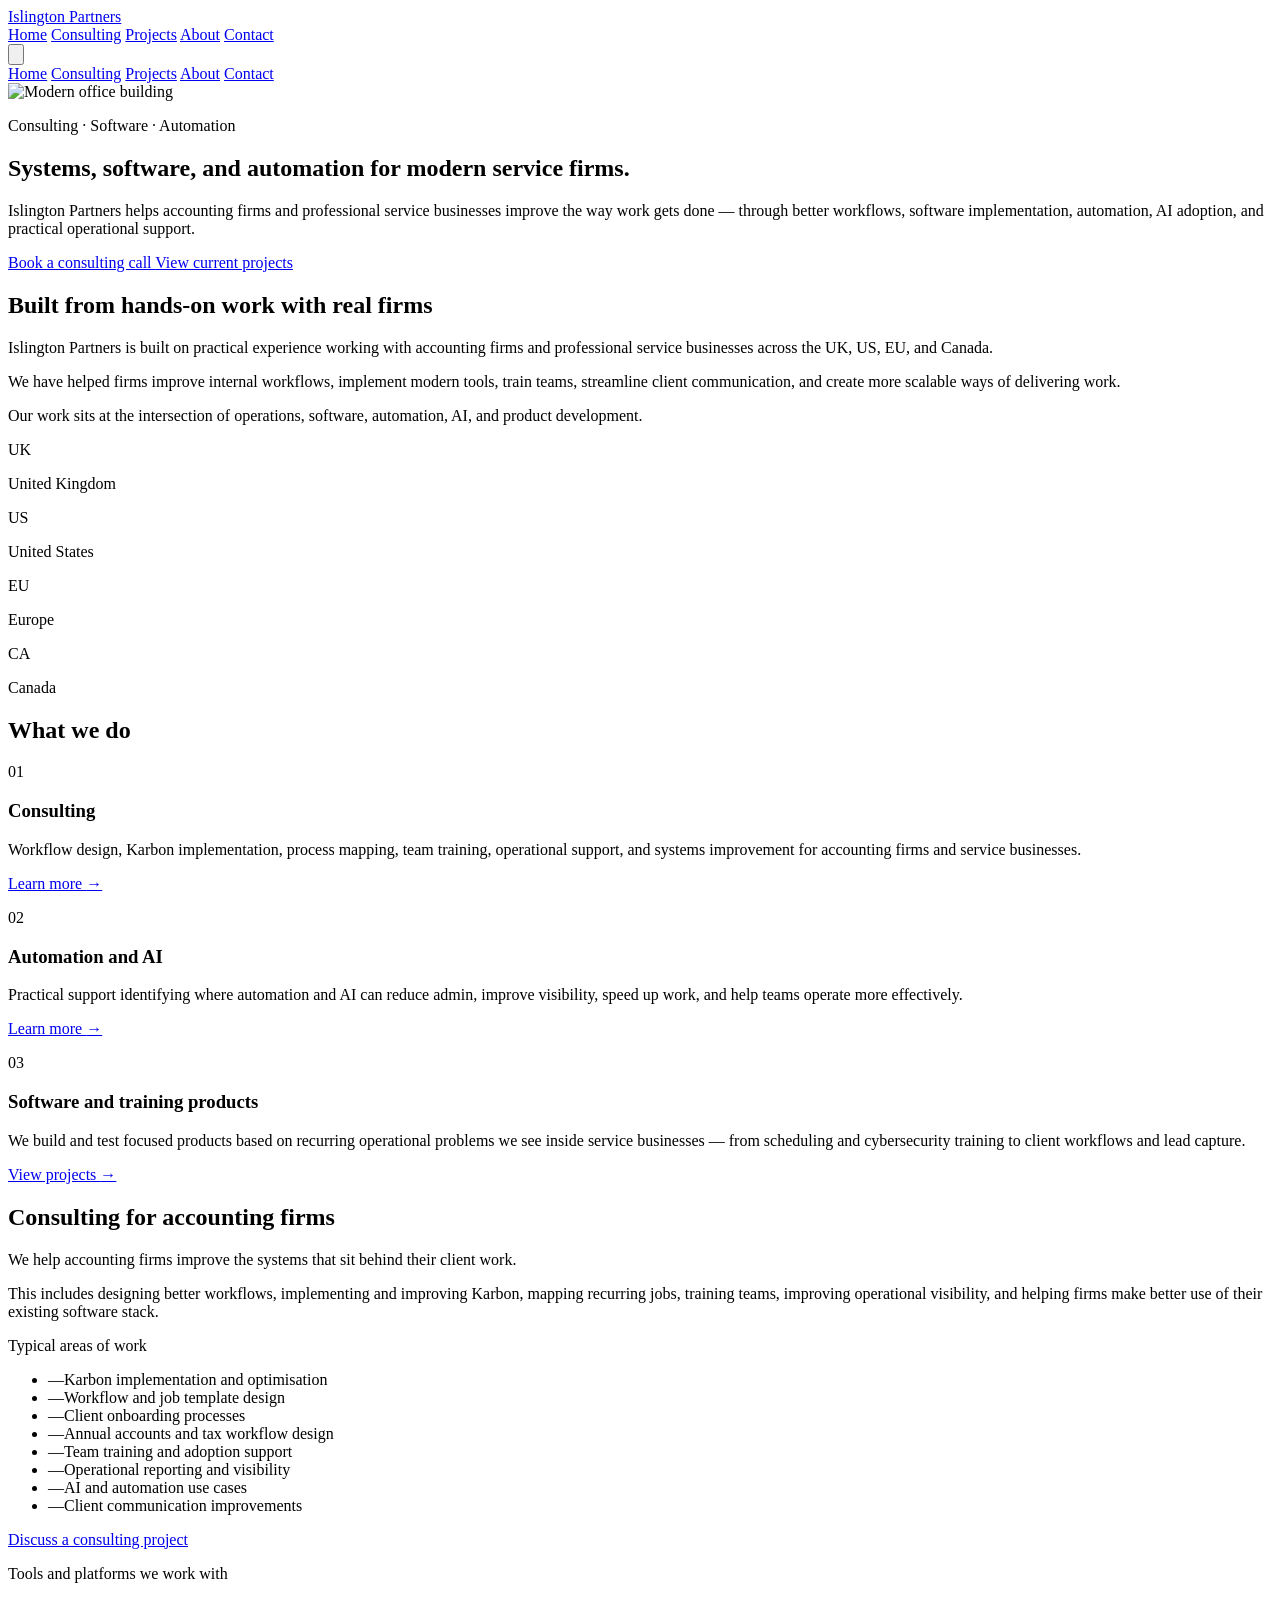
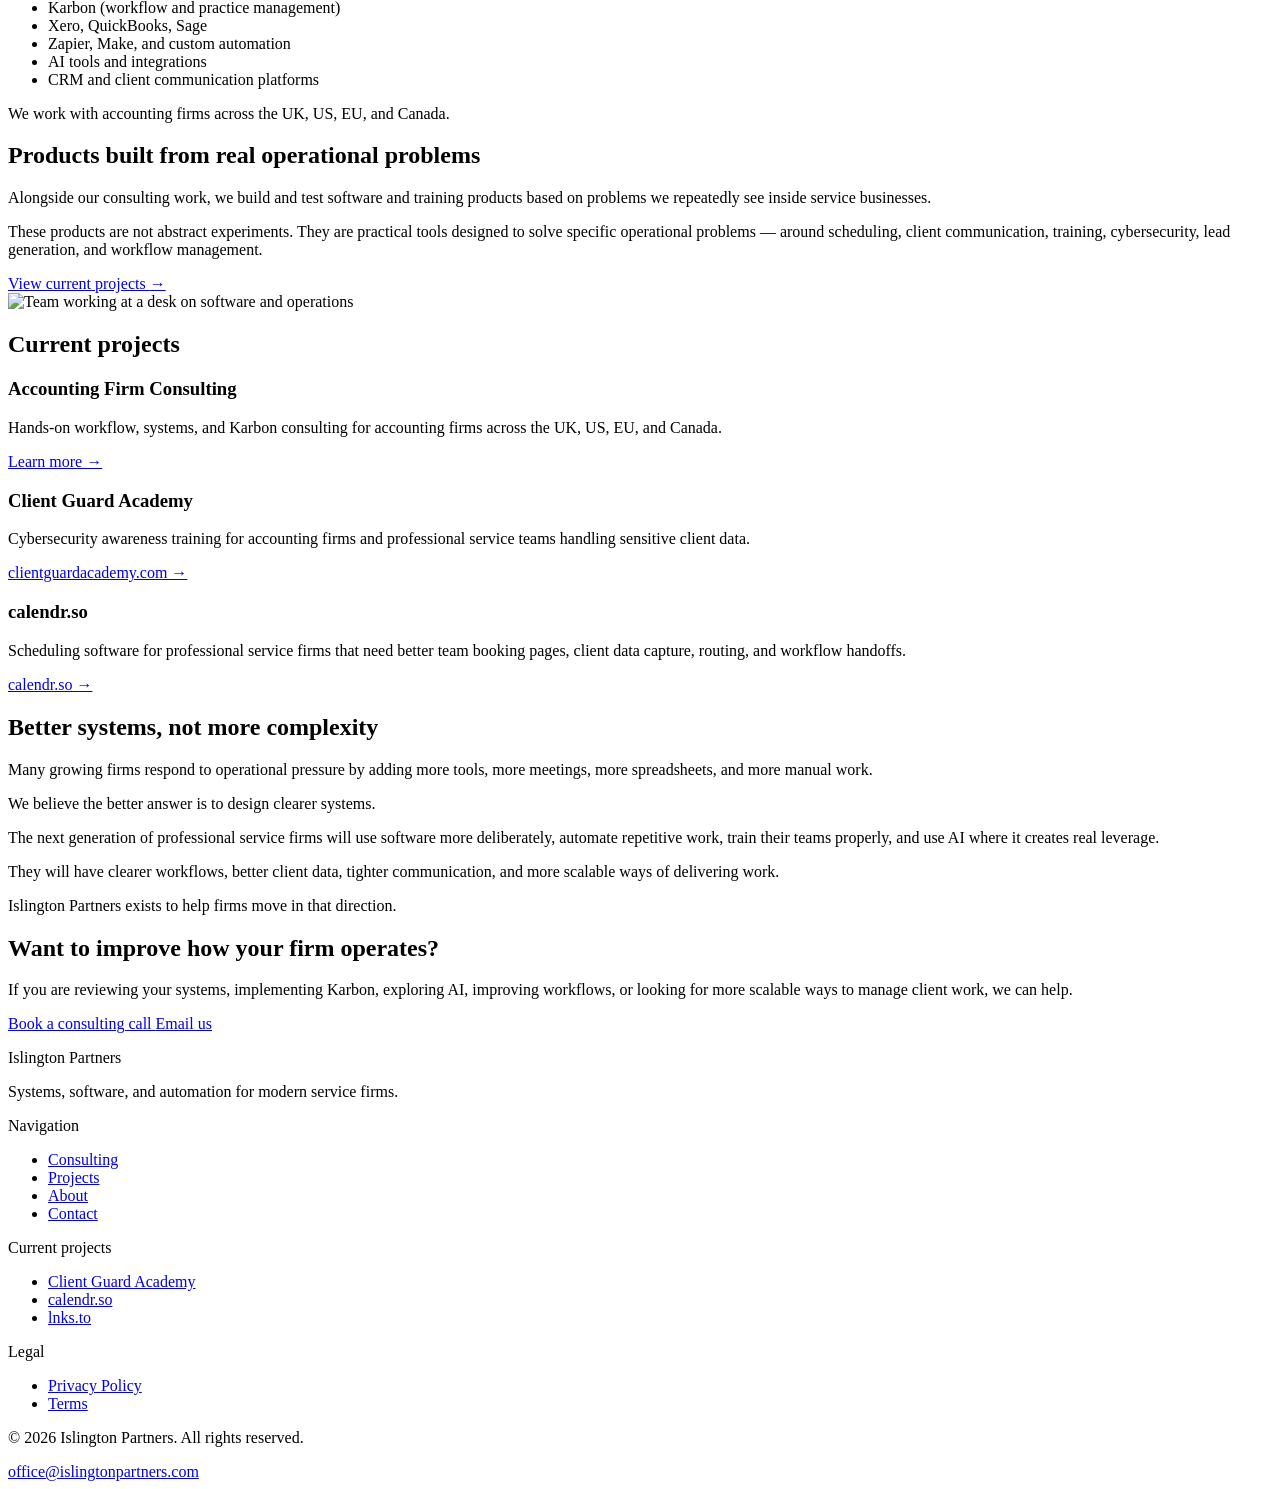
==== index.html @ 11c4cf3c "adding images" ====
<!doctype html>
<html lang="en">
  <head>
    <meta charset="utf-8" />
    <meta name="viewport" content="width=device-width, initial-scale=1" />
    <title>Islington Partners | Systems, Software and Automation for Modern Service Firms</title>
    <meta name="description" content="Islington Partners helps accounting firms and professional service businesses improve operations through workflow design, software implementation, automation, AI adoption, and practical consulting." />
    <meta name="robots" content="index,follow" />

    <meta property="og:type" content="website" />
    <meta property="og:title" content="Islington Partners | Systems, Software and Automation for Modern Service Firms" />
    <meta property="og:description" content="Islington Partners helps accounting firms and professional service businesses improve operations through workflow design, software implementation, automation, AI adoption, and practical consulting." />
    <meta property="og:url" content="https://islingtonpartners.com/" />

    <link rel="preconnect" href="https://fonts.googleapis.com" />
    <link rel="preconnect" href="https://fonts.gstatic.com" crossorigin />
    <link href="https://fonts.googleapis.com/css2?family=Inter:wght@300;400;500;600;700&display=swap" rel="stylesheet" />

    <script src="https://cdn.tailwindcss.com"></script>
    <script>
      tailwind.config = {
        theme: {
          extend: {
            colors: {
              base: {
                50: '#fafafa', 100: '#f5f5f5', 200: '#e5e5e5',
                300: '#d4d4d4', 400: '#a3a3a3', 500: '#737373',
                600: '#525252', 700: '#404040', 800: '#262626',
                900: '#171717', 950: '#0a0a0a',
              },
            },
            fontFamily: {
              sans: ['Inter', 'ui-sans-serif', 'system-ui', '-apple-system', 'sans-serif'],
            },
          },
        },
      };
    </script>
    <style>
      html { -webkit-font-smoothing: antialiased; -moz-osx-font-smoothing: grayscale; }
    </style>

    <!-- Meta Pixel Code -->
    <script>
      !function(f,b,e,v,n,t,s)
      {if(f.fbq)return;n=f.fbq=function(){n.callMethod?
      n.callMethod.apply(n,arguments):n.queue.push(arguments)};
      if(!f._fbq)f._fbq=n;n.push=n;n.loaded=!0;n.version='2.0';
      n.queue=[];t=b.createElement(e);t.async=!0;
      t.src=v;s=b.getElementsByTagName(e)[0];
      s.parentNode.insertBefore(t,s)}(window, document,'script',
      'https://connect.facebook.net/en_US/fbevents.js');
      fbq('init', '1600633044369840');
      fbq('track', 'PageView');
    </script>
    <!-- End Meta Pixel Code -->

    <!-- Google tag (gtag.js) -->
    <script async src="https://www.googletagmanager.com/gtag/js?id=G-KGPP6931TC"></script>
    <script>
      window.dataLayer = window.dataLayer || [];
      function gtag(){dataLayer.push(arguments);}
      gtag('js', new Date());
      gtag('config', 'G-KGPP6931TC');
    </script>
  </head>
  <body class="bg-white text-gray-900 antialiased selection:bg-gray-100">
    <noscript><img height="1" width="1" style="display:none" src="https://www.facebook.com/tr?id=1600633044369840&ev=PageView&noscript=1" /></noscript>

    <!-- Header -->
    <header class="sticky top-0 z-50 bg-white border-b border-gray-100">
      <div class="mx-auto max-w-6xl px-6 py-4">
        <div class="flex items-center justify-between">
          <a href="/" class="font-semibold tracking-tight text-gray-900 hover:text-gray-600 transition text-sm">
            Islington Partners
          </a>
          <nav class="hidden md:flex items-center gap-7 text-sm">
            <a href="/" class="text-gray-900 font-medium">Home</a>
            <a href="/consulting/" class="text-gray-500 hover:text-gray-900 transition">Consulting</a>
            <a href="/projects/" class="text-gray-500 hover:text-gray-900 transition">Projects</a>
            <a href="/about/" class="text-gray-500 hover:text-gray-900 transition">About</a>
            <a href="/contact/" class="text-gray-500 hover:text-gray-900 transition">Contact</a>
          </nav>
          <button id="nav-toggle" class="md:hidden p-2 text-gray-500 hover:text-gray-900 transition" aria-label="Toggle navigation">
            <svg class="h-5 w-5" fill="none" viewBox="0 0 24 24" stroke="currentColor" stroke-width="2">
              <path stroke-linecap="round" stroke-linejoin="round" d="M4 6h16M4 12h16M4 18h16" />
            </svg>
          </button>
        </div>
        <nav id="mobile-menu" class="hidden py-4 border-t border-gray-100 mt-4">
          <div class="flex flex-col gap-4 text-sm">
            <a href="/" class="text-gray-900 font-medium">Home</a>
            <a href="/consulting/" class="text-gray-600 hover:text-gray-900 transition">Consulting</a>
            <a href="/projects/" class="text-gray-600 hover:text-gray-900 transition">Projects</a>
            <a href="/about/" class="text-gray-600 hover:text-gray-900 transition">About</a>
            <a href="/contact/" class="text-gray-600 hover:text-gray-900 transition">Contact</a>
          </div>
        </nav>
      </div>
    </header>

    <main>

      <!-- 1. Hero -->
      <section class="relative overflow-hidden border-b border-gray-100">
        <div class="absolute inset-0">
          <!-- Photo by Unsplash -->
          <img src="https://images.unsplash.com/photo-1486406146926-c627a92ad1ab?auto=format&fit=crop&w=2400&q=80" alt="Modern office building" class="h-full w-full object-cover" loading="eager" />
          <div class="absolute inset-0 bg-gray-950/85"></div>
          <div class="absolute inset-0 bg-gradient-to-r from-gray-950 via-gray-950/80 to-gray-900/40"></div>
        </div>
        <div class="relative mx-auto max-w-6xl px-6 py-28 sm:py-36">
          <div class="max-w-3xl">
            <p class="text-xs font-medium text-gray-300 tracking-widest uppercase mb-5">Consulting · Software · Automation</p>
            <h1 class="text-4xl sm:text-5xl font-semibold tracking-tight text-white leading-tight">
              Systems, software, and automation for modern service firms.
            </h1>
            <p class="mt-6 text-lg sm:text-xl text-gray-300 leading-relaxed max-w-2xl">
              Islington Partners helps accounting firms and professional service businesses improve the way work gets done — through better workflows, software implementation, automation, AI adoption, and practical operational support.
            </p>
            <div class="mt-10 flex flex-col sm:flex-row gap-3">
              <a href="/contact/" class="inline-flex items-center justify-center rounded-md bg-white px-6 py-3 text-sm font-medium text-gray-900 hover:bg-gray-100 transition">
                Book a consulting call
              </a>
              <a href="/projects/" class="inline-flex items-center justify-center rounded-md border border-white/30 bg-white/5 px-6 py-3 text-sm font-medium text-white hover:bg-white/10 hover:border-white/50 transition">
                View current projects
              </a>
            </div>
          </div>
        </div>
      </section>

      <!-- 2. Credibility -->
      <section class="py-20 bg-gray-50 border-b border-gray-100">
        <div class="mx-auto max-w-6xl px-6">
          <div class="grid grid-cols-1 lg:grid-cols-2 gap-12 items-center">
            <div>
              <h2 class="text-2xl sm:text-3xl font-semibold tracking-tight text-gray-900">
                Built from hands-on work with real firms
              </h2>
              <div class="mt-6 space-y-4 text-gray-500 leading-relaxed">
                <p>Islington Partners is built on practical experience working with accounting firms and professional service businesses across the UK, US, EU, and Canada.</p>
                <p>We have helped firms improve internal workflows, implement modern tools, train teams, streamline client communication, and create more scalable ways of delivering work.</p>
                <p>Our work sits at the intersection of operations, software, automation, AI, and product development.</p>
              </div>
            </div>
            <div class="grid grid-cols-2 gap-4">
              <div class="rounded-xl border border-gray-200 bg-white p-6">
                <p class="text-2xl font-semibold text-gray-900">UK</p>
                <p class="mt-1 text-sm text-gray-500">United Kingdom</p>
              </div>
              <div class="rounded-xl border border-gray-200 bg-white p-6">
                <p class="text-2xl font-semibold text-gray-900">US</p>
                <p class="mt-1 text-sm text-gray-500">United States</p>
              </div>
              <div class="rounded-xl border border-gray-200 bg-white p-6">
                <p class="text-2xl font-semibold text-gray-900">EU</p>
                <p class="mt-1 text-sm text-gray-500">Europe</p>
              </div>
              <div class="rounded-xl border border-gray-200 bg-white p-6">
                <p class="text-2xl font-semibold text-gray-900">CA</p>
                <p class="mt-1 text-sm text-gray-500">Canada</p>
              </div>
            </div>
          </div>
        </div>
      </section>

      <!-- 3. What we do -->
      <section class="py-20 bg-white border-b border-gray-100">
        <div class="mx-auto max-w-6xl px-6">
          <div class="mb-12">
            <h2 class="text-2xl sm:text-3xl font-semibold tracking-tight text-gray-900">What we do</h2>
          </div>
          <div class="grid grid-cols-1 md:grid-cols-3 gap-6">
            <div class="rounded-xl border border-gray-200 p-7">
              <p class="text-xs font-medium text-gray-400 uppercase tracking-wider mb-3">01</p>
              <h3 class="text-base font-semibold text-gray-900">Consulting</h3>
              <p class="mt-3 text-sm text-gray-500 leading-relaxed">Workflow design, Karbon implementation, process mapping, team training, operational support, and systems improvement for accounting firms and service businesses.</p>
              <a href="/consulting/" class="mt-6 inline-flex items-center text-sm font-medium text-gray-900 hover:text-gray-500 transition">
                Learn more <span class="ml-1">→</span>
              </a>
            </div>
            <div class="rounded-xl border border-gray-200 p-7">
              <p class="text-xs font-medium text-gray-400 uppercase tracking-wider mb-3">02</p>
              <h3 class="text-base font-semibold text-gray-900">Automation and AI</h3>
              <p class="mt-3 text-sm text-gray-500 leading-relaxed">Practical support identifying where automation and AI can reduce admin, improve visibility, speed up work, and help teams operate more effectively.</p>
              <a href="/consulting/" class="mt-6 inline-flex items-center text-sm font-medium text-gray-900 hover:text-gray-500 transition">
                Learn more <span class="ml-1">→</span>
              </a>
            </div>
            <div class="rounded-xl border border-gray-200 p-7">
              <p class="text-xs font-medium text-gray-400 uppercase tracking-wider mb-3">03</p>
              <h3 class="text-base font-semibold text-gray-900">Software and training products</h3>
              <p class="mt-3 text-sm text-gray-500 leading-relaxed">We build and test focused products based on recurring operational problems we see inside service businesses — from scheduling and cybersecurity training to client workflows and lead capture.</p>
              <a href="/projects/" class="mt-6 inline-flex items-center text-sm font-medium text-gray-900 hover:text-gray-500 transition">
                View projects <span class="ml-1">→</span>
              </a>
            </div>
          </div>
        </div>
      </section>

      <!-- 4. Accounting firm consulting -->
      <section class="py-20 bg-gray-50 border-b border-gray-100">
        <div class="mx-auto max-w-6xl px-6">
          <div class="grid grid-cols-1 lg:grid-cols-2 gap-16 items-start">
            <div>
              <h2 class="text-2xl sm:text-3xl font-semibold tracking-tight text-gray-900">Consulting for accounting firms</h2>
              <div class="mt-6 space-y-4 text-gray-500 leading-relaxed">
                <p>We help accounting firms improve the systems that sit behind their client work.</p>
                <p>This includes designing better workflows, implementing and improving Karbon, mapping recurring jobs, training teams, improving operational visibility, and helping firms make better use of their existing software stack.</p>
              </div>
              <div class="mt-8">
                <p class="text-xs font-medium text-gray-400 uppercase tracking-wider mb-4">Typical areas of work</p>
                <ul class="space-y-2.5 text-sm text-gray-500">
                  <li class="flex items-start gap-2.5"><span class="text-gray-300 mt-0.5 select-none">—</span>Karbon implementation and optimisation</li>
                  <li class="flex items-start gap-2.5"><span class="text-gray-300 mt-0.5 select-none">—</span>Workflow and job template design</li>
                  <li class="flex items-start gap-2.5"><span class="text-gray-300 mt-0.5 select-none">—</span>Client onboarding processes</li>
                  <li class="flex items-start gap-2.5"><span class="text-gray-300 mt-0.5 select-none">—</span>Annual accounts and tax workflow design</li>
                  <li class="flex items-start gap-2.5"><span class="text-gray-300 mt-0.5 select-none">—</span>Team training and adoption support</li>
                  <li class="flex items-start gap-2.5"><span class="text-gray-300 mt-0.5 select-none">—</span>Operational reporting and visibility</li>
                  <li class="flex items-start gap-2.5"><span class="text-gray-300 mt-0.5 select-none">—</span>AI and automation use cases</li>
                  <li class="flex items-start gap-2.5"><span class="text-gray-300 mt-0.5 select-none">—</span>Client communication improvements</li>
                </ul>
              </div>
              <div class="mt-10">
                <a href="/contact/" class="inline-flex items-center rounded-md bg-gray-900 px-6 py-3 text-sm font-medium text-white hover:bg-gray-700 transition">
                  Discuss a consulting project
                </a>
              </div>
            </div>
            <div>
              <div class="rounded-xl border border-gray-200 bg-white p-8">
                <p class="text-xs font-medium text-gray-400 uppercase tracking-wider mb-5">Tools and platforms we work with</p>
                <ul class="space-y-3">
                  <li class="flex items-center gap-3 text-sm text-gray-600">
                    <span class="w-1.5 h-1.5 rounded-full bg-gray-300 flex-shrink-0"></span>
                    Karbon (workflow and practice management)
                  </li>
                  <li class="flex items-center gap-3 text-sm text-gray-600">
                    <span class="w-1.5 h-1.5 rounded-full bg-gray-300 flex-shrink-0"></span>
                    Xero, QuickBooks, Sage
                  </li>
                  <li class="flex items-center gap-3 text-sm text-gray-600">
                    <span class="w-1.5 h-1.5 rounded-full bg-gray-300 flex-shrink-0"></span>
                    Zapier, Make, and custom automation
                  </li>
                  <li class="flex items-center gap-3 text-sm text-gray-600">
                    <span class="w-1.5 h-1.5 rounded-full bg-gray-300 flex-shrink-0"></span>
                    AI tools and integrations
                  </li>
                  <li class="flex items-center gap-3 text-sm text-gray-600">
                    <span class="w-1.5 h-1.5 rounded-full bg-gray-300 flex-shrink-0"></span>
                    CRM and client communication platforms
                  </li>
                </ul>
                <div class="mt-8 pt-6 border-t border-gray-100">
                  <p class="text-xs text-gray-400">We work with accounting firms across the UK, US, EU, and Canada.</p>
                </div>
              </div>
            </div>
          </div>
        </div>
      </section>

      <!-- 5. Product studio -->
      <section class="py-20 bg-white border-b border-gray-100">
        <div class="mx-auto max-w-6xl px-6">
          <div class="grid grid-cols-1 lg:grid-cols-2 gap-12 lg:gap-16 items-center">
            <div class="max-w-2xl">
              <h2 class="text-2xl sm:text-3xl font-semibold tracking-tight text-gray-900">Products built from real operational problems</h2>
              <div class="mt-6 space-y-4 text-gray-500 leading-relaxed">
                <p>Alongside our consulting work, we build and test software and training products based on problems we repeatedly see inside service businesses.</p>
                <p>These products are not abstract experiments. They are practical tools designed to solve specific operational problems — around scheduling, client communication, training, cybersecurity, lead generation, and workflow management.</p>
              </div>
              <div class="mt-8">
                <a href="/projects/" class="inline-flex items-center text-sm font-medium text-gray-900 hover:text-gray-500 transition">
                  View current projects <span class="ml-1">→</span>
                </a>
              </div>
            </div>
            <div class="relative">
              <!-- Photo by Unsplash -->
              <img src="https://images.unsplash.com/photo-1497032628192-86f99bcd76bc?auto=format&fit=crop&w=1600&q=80" alt="Team working at a desk on software and operations" class="rounded-xl border border-gray-200 w-full h-72 sm:h-80 lg:h-96 object-cover" loading="lazy" />
            </div>
          </div>
        </div>
      </section>

      <!-- 6. Current projects -->
      <section class="py-20 bg-gray-50 border-b border-gray-100">
        <div class="mx-auto max-w-6xl px-6">
          <div class="mb-12">
            <h2 class="text-2xl sm:text-3xl font-semibold tracking-tight text-gray-900">Current projects</h2>
          </div>
          <div class="grid grid-cols-1 md:grid-cols-3 gap-6">
            <div class="rounded-xl border border-gray-200 bg-white p-7 flex flex-col">
              <div class="flex-1">
                <h3 class="text-base font-semibold text-gray-900">Accounting Firm Consulting</h3>
                <p class="mt-3 text-sm text-gray-500 leading-relaxed">Hands-on workflow, systems, and Karbon consulting for accounting firms across the UK, US, EU, and Canada.</p>
              </div>
              <div class="mt-8 pt-6 border-t border-gray-100">
                <a href="/consulting/" class="text-sm font-medium text-gray-900 hover:text-gray-500 transition">
                  Learn more →
                </a>
              </div>
            </div>
            <div class="rounded-xl border border-gray-200 bg-white p-7 flex flex-col">
              <div class="flex-1">
                <h3 class="text-base font-semibold text-gray-900">Client Guard Academy</h3>
                <p class="mt-3 text-sm text-gray-500 leading-relaxed">Cybersecurity awareness training for accounting firms and professional service teams handling sensitive client data.</p>
              </div>
              <div class="mt-8 pt-6 border-t border-gray-100">
                <a href="https://clientguardacademy.com/" target="_blank" rel="noopener" class="text-sm font-medium text-gray-900 hover:text-gray-500 transition">
                  clientguardacademy.com →
                </a>
              </div>
            </div>
            <div class="rounded-xl border border-gray-200 bg-white p-7 flex flex-col">
              <div class="flex-1">
                <h3 class="text-base font-semibold text-gray-900">calendr.so</h3>
                <p class="mt-3 text-sm text-gray-500 leading-relaxed">Scheduling software for professional service firms that need better team booking pages, client data capture, routing, and workflow handoffs.</p>
              </div>
              <div class="mt-8 pt-6 border-t border-gray-100">
                <a href="https://calendr.so/" target="_blank" rel="noopener" class="text-sm font-medium text-gray-900 hover:text-gray-500 transition">
                  calendr.so →
                </a>
              </div>
            </div>
          </div>
        </div>
      </section>

      <!-- 7. Philosophy -->
      <section class="py-20 bg-white border-b border-gray-100">
        <div class="mx-auto max-w-6xl px-6">
          <div class="max-w-2xl">
            <h2 class="text-2xl sm:text-3xl font-semibold tracking-tight text-gray-900">Better systems, not more complexity</h2>
            <div class="mt-6 space-y-4 text-gray-500 leading-relaxed">
              <p>Many growing firms respond to operational pressure by adding more tools, more meetings, more spreadsheets, and more manual work.</p>
              <p>We believe the better answer is to design clearer systems.</p>
              <p>The next generation of professional service firms will use software more deliberately, automate repetitive work, train their teams properly, and use AI where it creates real leverage.</p>
              <p>They will have clearer workflows, better client data, tighter communication, and more scalable ways of delivering work.</p>
              <p>Islington Partners exists to help firms move in that direction.</p>
            </div>
          </div>
        </div>
      </section>

      <!-- 8. Final CTA -->
      <section class="py-20 bg-gray-900">
        <div class="mx-auto max-w-6xl px-6">
          <div class="max-w-xl">
            <h2 class="text-2xl sm:text-3xl font-semibold tracking-tight text-white">Want to improve how your firm operates?</h2>
            <p class="mt-4 text-gray-400 leading-relaxed">If you are reviewing your systems, implementing Karbon, exploring AI, improving workflows, or looking for more scalable ways to manage client work, we can help.</p>
            <div class="mt-8 flex flex-col sm:flex-row gap-3">
              <a href="/contact/" class="inline-flex items-center justify-center rounded-md bg-white px-6 py-3 text-sm font-medium text-gray-900 hover:bg-gray-100 transition">
                Book a consulting call
              </a>
              <a href="mailto:office@islingtonpartners.com" class="inline-flex items-center justify-center rounded-md border border-gray-700 px-6 py-3 text-sm font-medium text-white hover:border-gray-500 transition">
                Email us
              </a>
            </div>
          </div>
        </div>
      </section>

    </main>

    <!-- Footer -->
    <footer class="bg-gray-950 text-gray-400">
      <div class="mx-auto max-w-6xl px-6 py-14">
        <div class="grid grid-cols-2 md:grid-cols-4 gap-10">
          <div class="col-span-2 md:col-span-1">
            <p class="text-sm font-semibold text-white tracking-tight">Islington Partners</p>
            <p class="mt-3 text-sm leading-relaxed text-gray-500">Systems, software, and automation for modern service firms.</p>
          </div>
          <div>
            <p class="text-xs font-medium text-gray-600 uppercase tracking-wider mb-4">Navigation</p>
            <ul class="space-y-2.5 text-sm">
              <li><a href="/consulting/" class="hover:text-white transition">Consulting</a></li>
              <li><a href="/projects/" class="hover:text-white transition">Projects</a></li>
              <li><a href="/about/" class="hover:text-white transition">About</a></li>
              <li><a href="/contact/" class="hover:text-white transition">Contact</a></li>
            </ul>
          </div>
          <div>
            <p class="text-xs font-medium text-gray-600 uppercase tracking-wider mb-4">Current projects</p>
            <ul class="space-y-2.5 text-sm">
              <li><a href="https://clientguardacademy.com/" target="_blank" rel="noopener" class="hover:text-white transition">Client Guard Academy</a></li>
              <li><a href="https://calendr.so/" target="_blank" rel="noopener" class="hover:text-white transition">calendr.so</a></li>
              <li><a href="https://lnks.to/" target="_blank" rel="noopener" class="hover:text-white transition">lnks.to</a></li>
            </ul>
          </div>
          <div>
            <p class="text-xs font-medium text-gray-600 uppercase tracking-wider mb-4">Legal</p>
            <ul class="space-y-2.5 text-sm">
              <li><a href="/privacy/" class="hover:text-white transition">Privacy Policy</a></li>
              <li><a href="/terms/" class="hover:text-white transition">Terms</a></li>
            </ul>
          </div>
        </div>
        <div class="mt-12 pt-8 border-t border-gray-800 flex flex-col sm:flex-row items-start sm:items-center justify-between gap-4 text-xs text-gray-600">
          <p>© <span id="year"></span> Islington Partners. All rights reserved.</p>
          <a href="mailto:office@islingtonpartners.com" class="hover:text-gray-400 transition">office@islingtonpartners.com</a>
        </div>
      </div>
    </footer>

    <script>
      document.getElementById('year').textContent = new Date().getFullYear();
      const toggle = document.getElementById('nav-toggle');
      const menu = document.getElementById('mobile-menu');
      if (toggle && menu) {
        toggle.addEventListener('click', () => menu.classList.toggle('hidden'));
      }
    </script>
  </body>
</html>
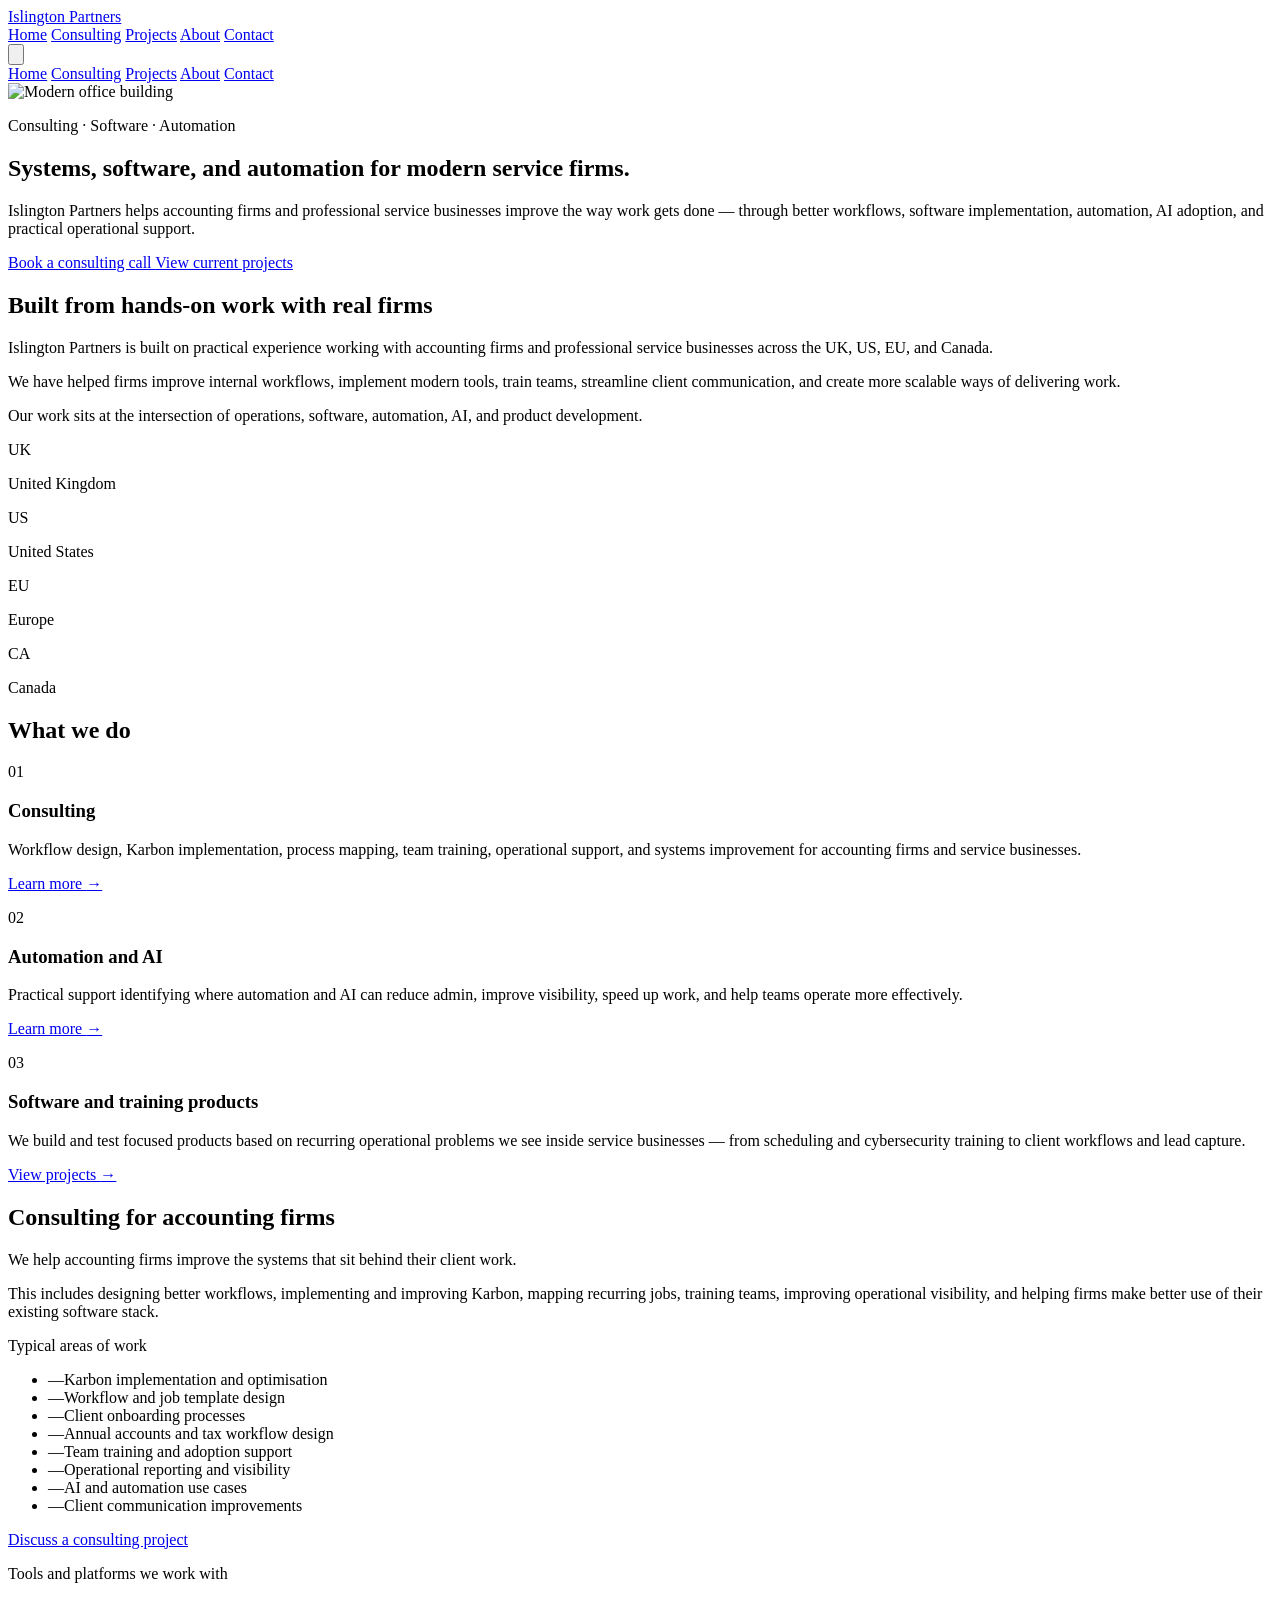
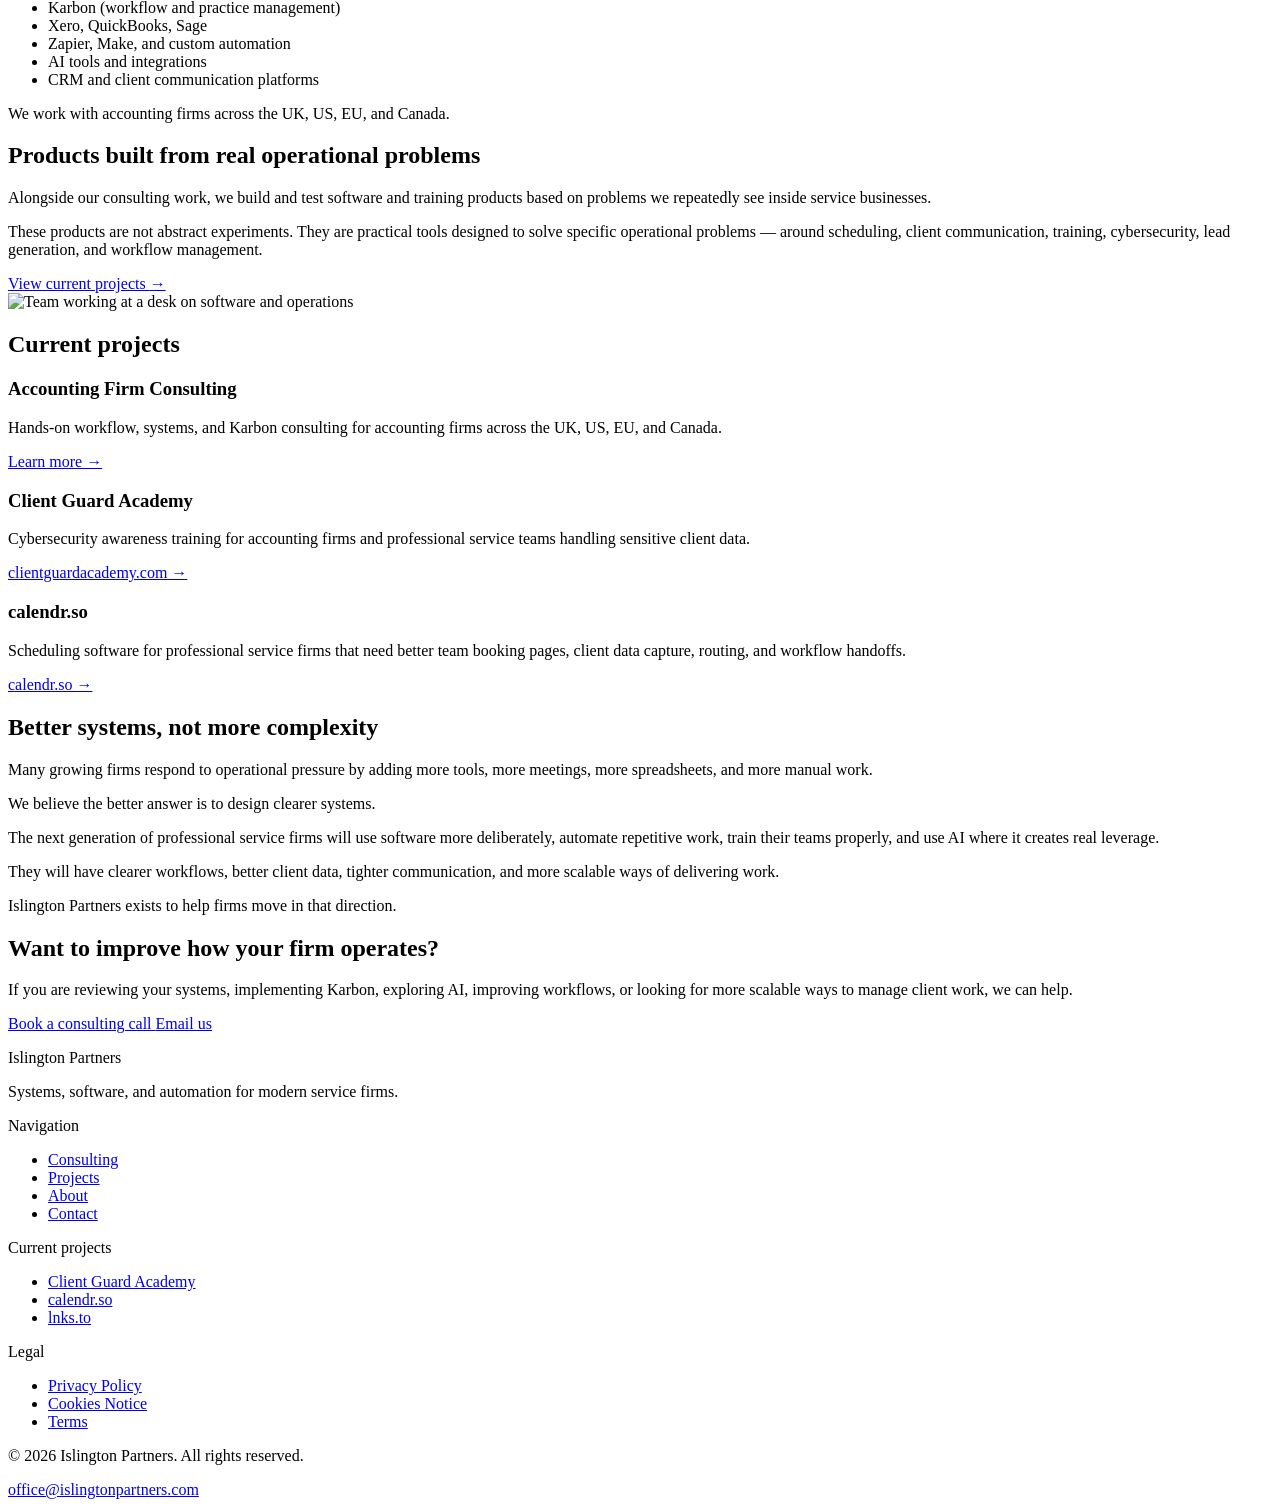
==== commit f601e93f: "Add Privacy Policy, Cookies Notice, and Terms content Populate the privacy and terms pages with full" ====
--- a/index.html
+++ b/index.html
@@ -397,6 +397,7 @@
             <p class="text-xs font-medium text-gray-600 uppercase tracking-wider mb-4">Legal</p>
             <ul class="space-y-2.5 text-sm">
               <li><a href="/privacy/" class="hover:text-white transition">Privacy Policy</a></li>
+              <li><a href="/cookies/" class="hover:text-white transition">Cookies Notice</a></li>
               <li><a href="/terms/" class="hover:text-white transition">Terms</a></li>
             </ul>
           </div>
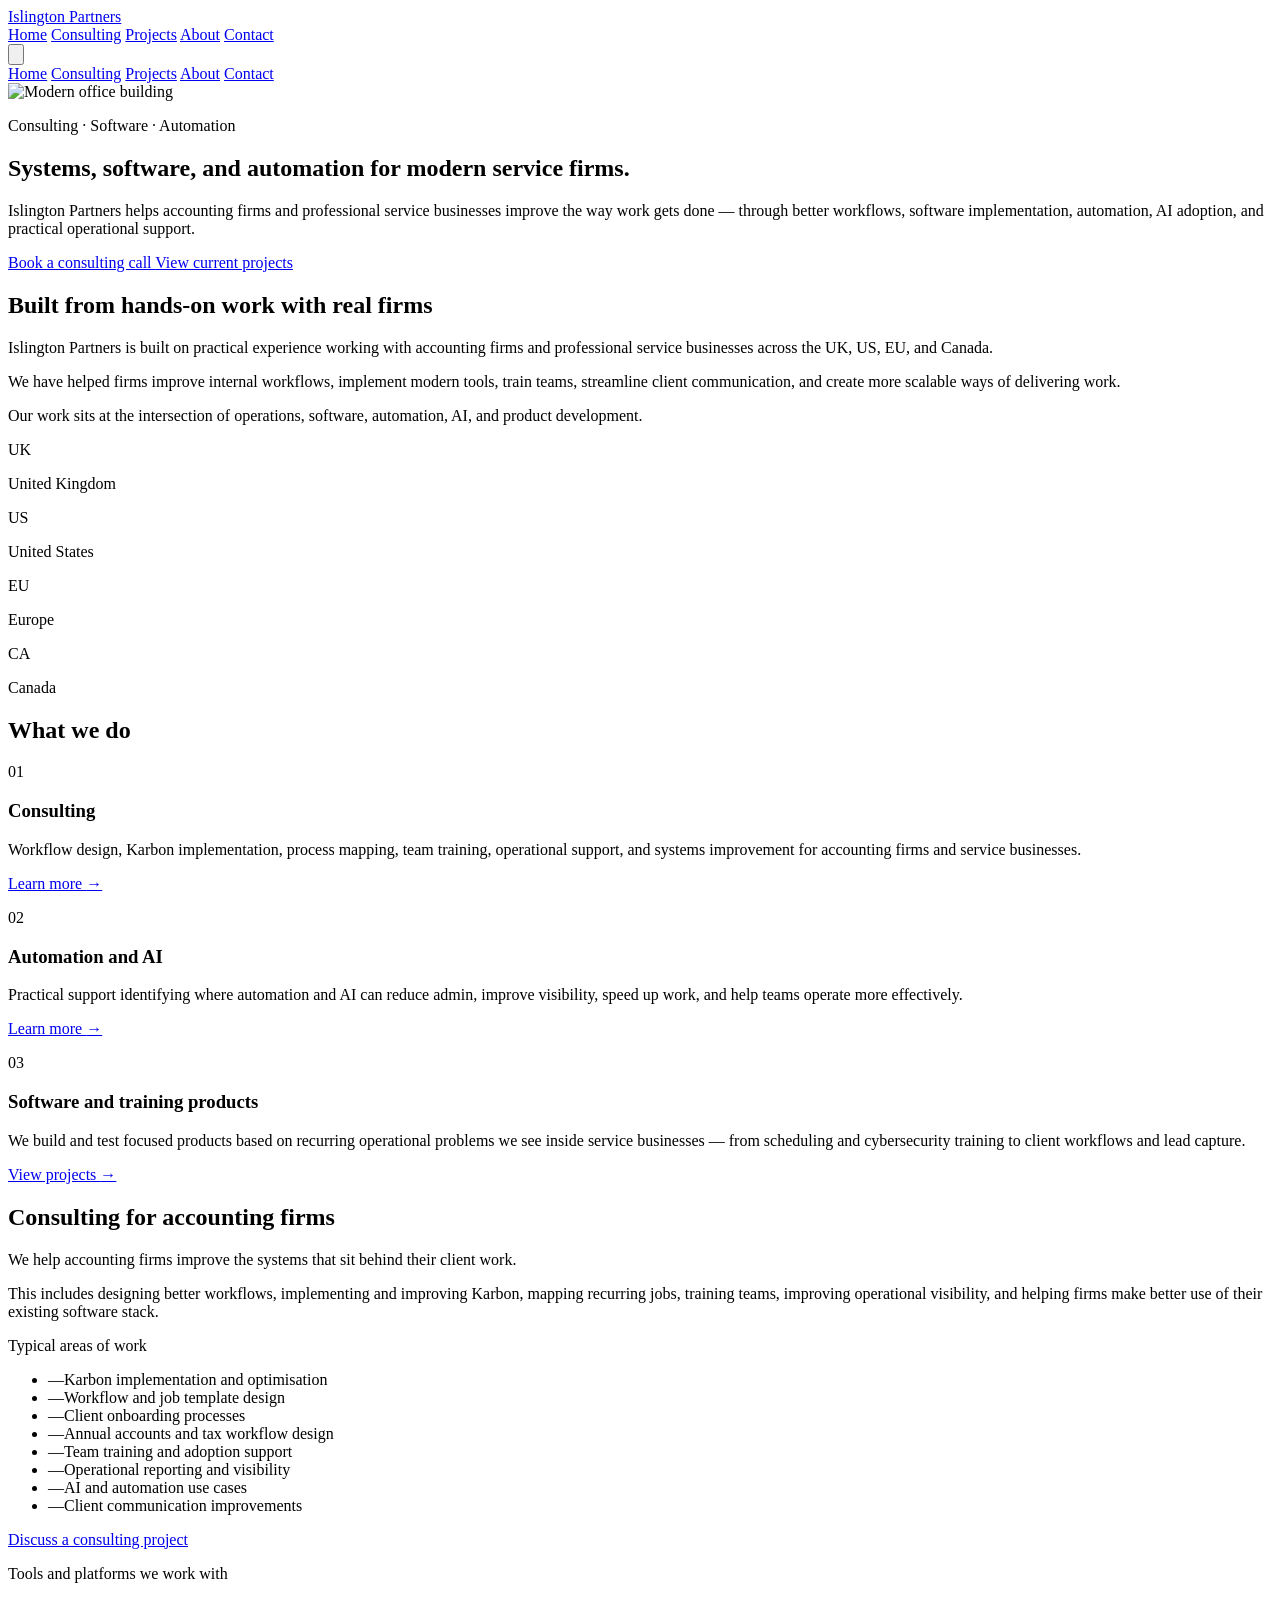
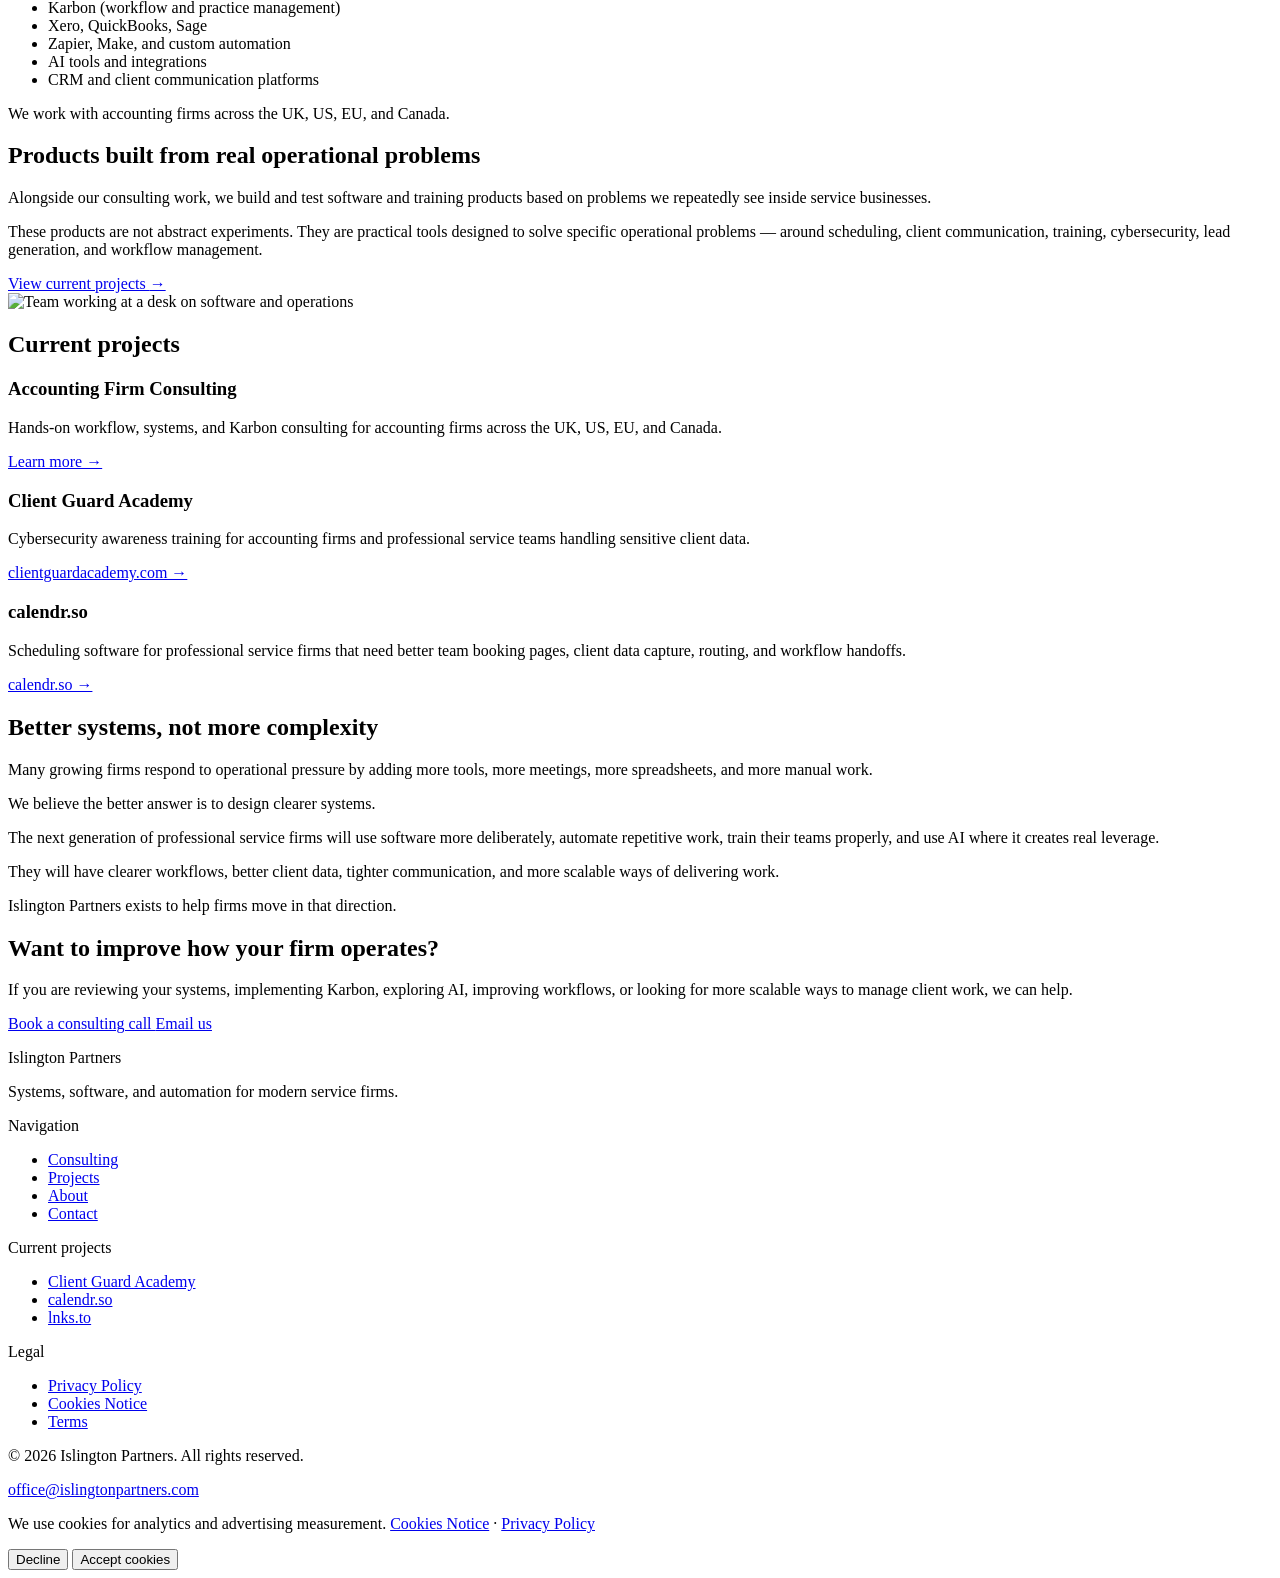
==== commit f8958887: "Add cookie consent banner to all pages Move GA4 and Meta Pixel out of page heads and into a consent-" ====
--- a/index.html
+++ b/index.html
@@ -40,32 +40,8 @@
       html { -webkit-font-smoothing: antialiased; -moz-osx-font-smoothing: grayscale; }
     </style>
 
-    <!-- Meta Pixel Code -->
-    <script>
-      !function(f,b,e,v,n,t,s)
-      {if(f.fbq)return;n=f.fbq=function(){n.callMethod?
-      n.callMethod.apply(n,arguments):n.queue.push(arguments)};
-      if(!f._fbq)f._fbq=n;n.push=n;n.loaded=!0;n.version='2.0';
-      n.queue=[];t=b.createElement(e);t.async=!0;
-      t.src=v;s=b.getElementsByTagName(e)[0];
-      s.parentNode.insertBefore(t,s)}(window, document,'script',
-      'https://connect.facebook.net/en_US/fbevents.js');
-      fbq('init', '1600633044369840');
-      fbq('track', 'PageView');
-    </script>
-    <!-- End Meta Pixel Code -->
-
-    <!-- Google tag (gtag.js) -->
-    <script async src="https://www.googletagmanager.com/gtag/js?id=G-KGPP6931TC"></script>
-    <script>
-      window.dataLayer = window.dataLayer || [];
-      function gtag(){dataLayer.push(arguments);}
-      gtag('js', new Date());
-      gtag('config', 'G-KGPP6931TC');
-    </script>
   </head>
   <body class="bg-white text-gray-900 antialiased selection:bg-gray-100">
-    <noscript><img height="1" width="1" style="display:none" src="https://www.facebook.com/tr?id=1600633044369840&ev=PageView&noscript=1" /></noscript>
 
     <!-- Header -->
     <header class="sticky top-0 z-50 bg-white border-b border-gray-100">
@@ -417,5 +393,25 @@
         toggle.addEventListener('click', () => menu.classList.toggle('hidden'));
       }
     </script>
+
+    <!-- Cookie consent banner -->
+    <div id="cookie-banner" style="display:none" class="fixed bottom-0 inset-x-0 z-50 border-t border-gray-200 bg-white shadow-[0_-1px_8px_0_rgb(0,0,0,0.06)]">
+      <div class="mx-auto max-w-6xl px-6 py-4 flex flex-col sm:flex-row items-start sm:items-center justify-between gap-4">
+        <p class="text-sm text-gray-600 leading-relaxed">
+          We use cookies for analytics and advertising measurement.
+          <a href="/cookies/" class="font-medium text-gray-900 underline underline-offset-2 hover:text-gray-600 transition">Cookies Notice</a> ·
+          <a href="/privacy/" class="font-medium text-gray-900 underline underline-offset-2 hover:text-gray-600 transition">Privacy Policy</a>
+        </p>
+        <div class="flex items-center gap-3 flex-shrink-0">
+          <button id="cookie-decline" class="rounded-md border border-gray-200 px-4 py-2 text-sm font-medium text-gray-700 hover:border-gray-300 hover:text-gray-900 transition">
+            Decline
+          </button>
+          <button id="cookie-accept" class="rounded-md bg-gray-900 px-4 py-2 text-sm font-medium text-white hover:bg-gray-700 transition">
+            Accept cookies
+          </button>
+        </div>
+      </div>
+    </div>
+    <script src="/js/consent.js"></script>
   </body>
 </html>
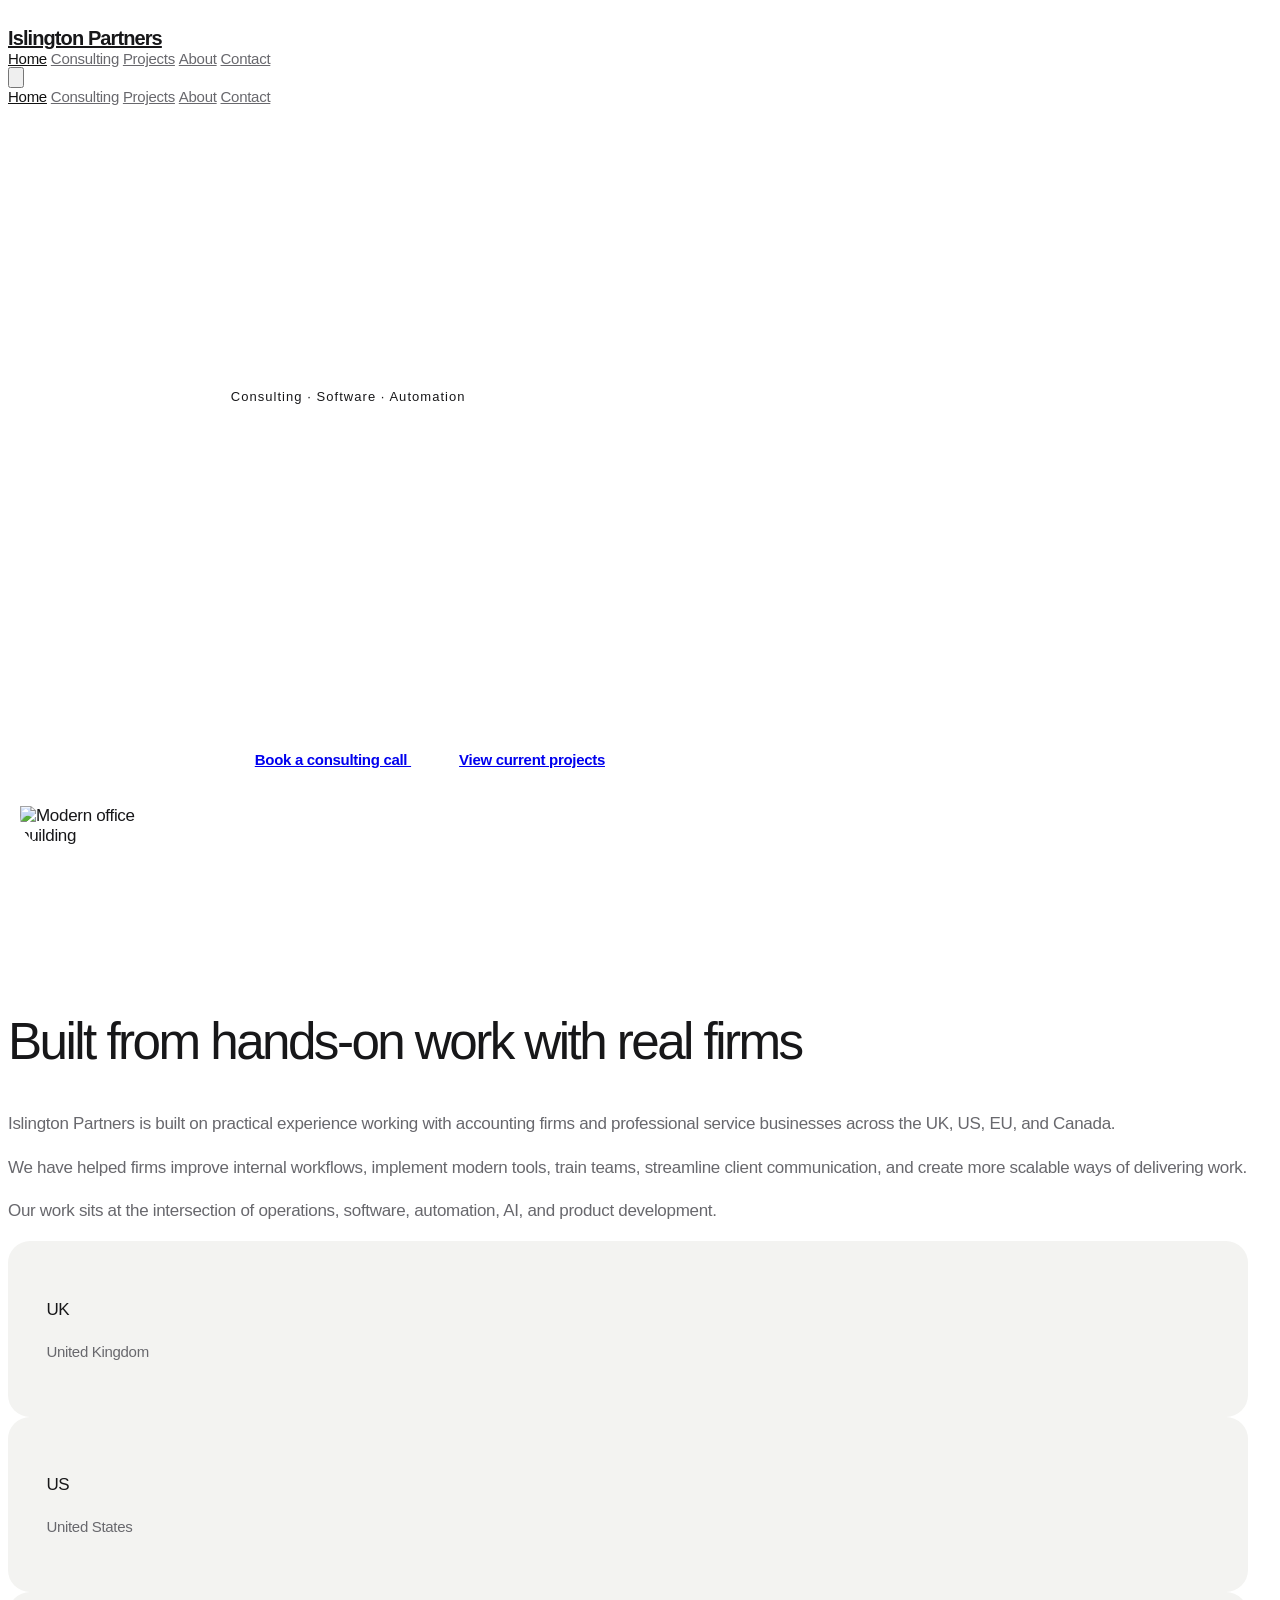
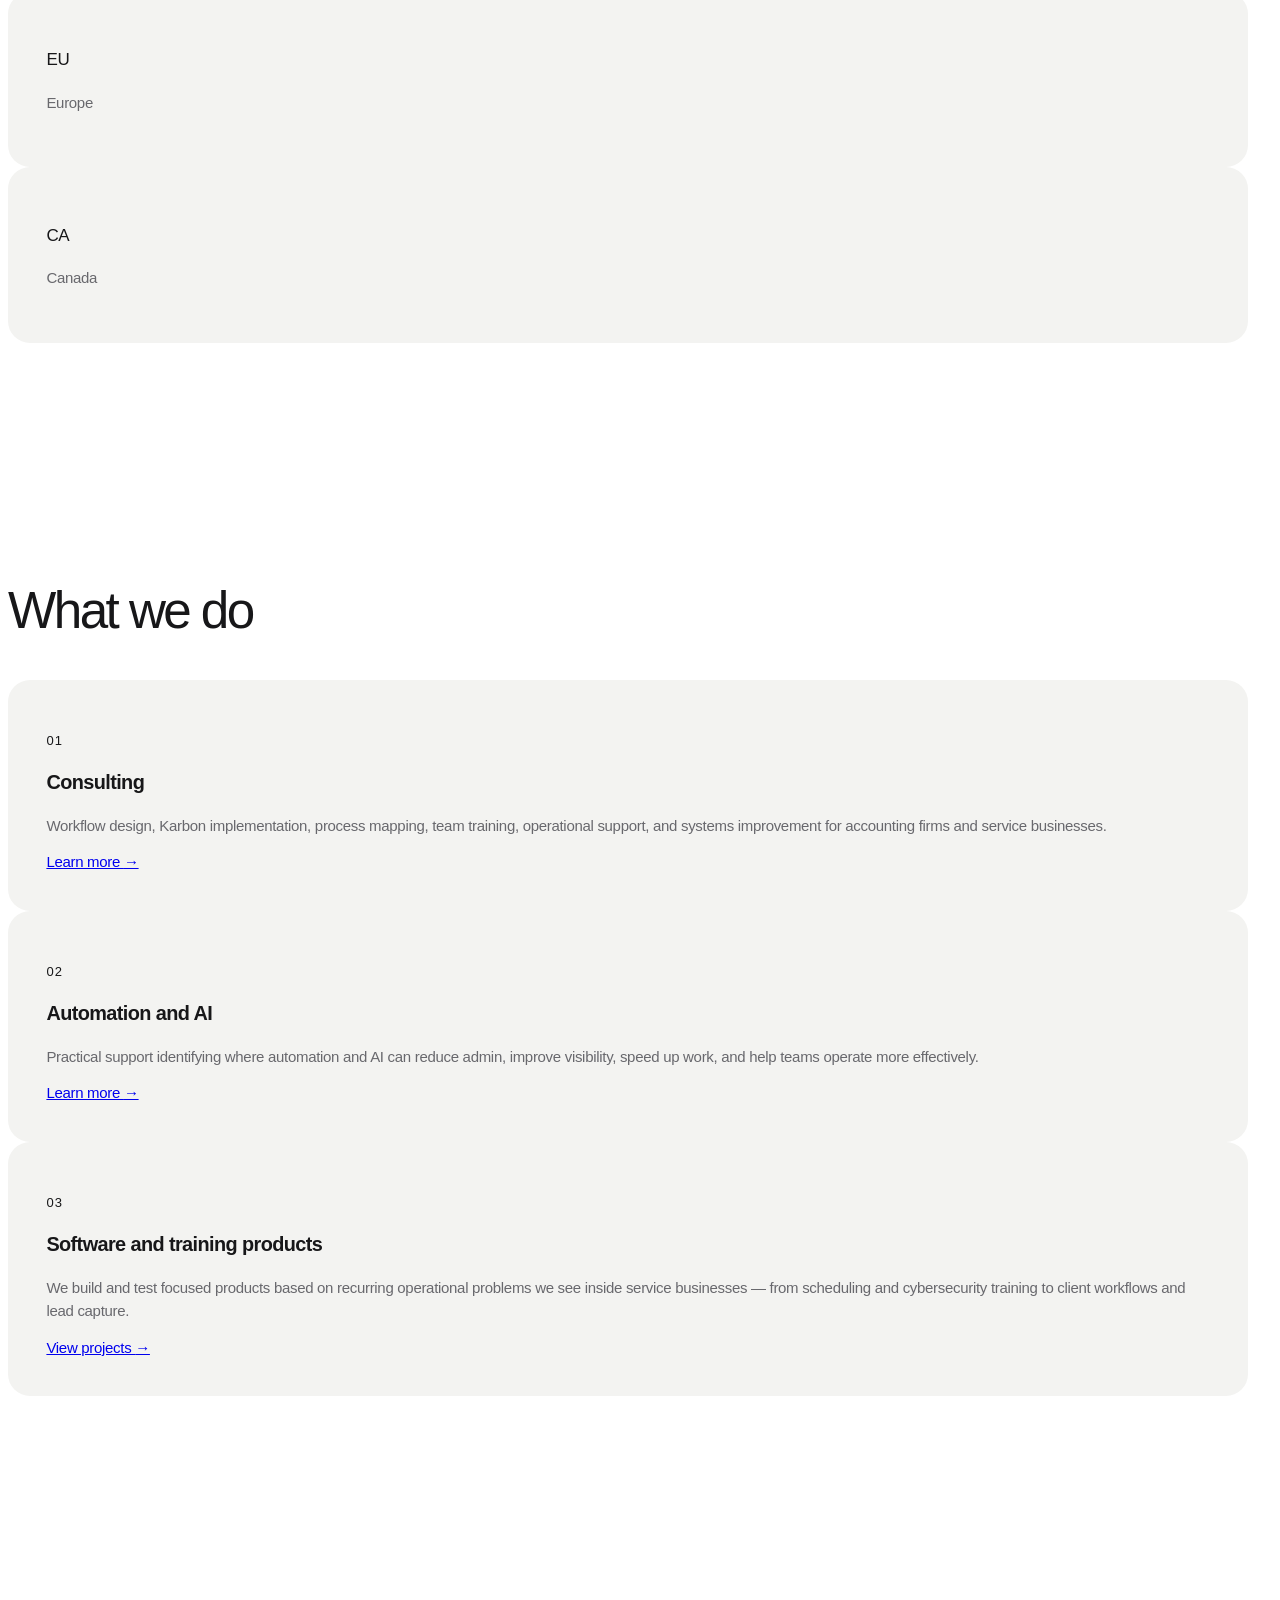
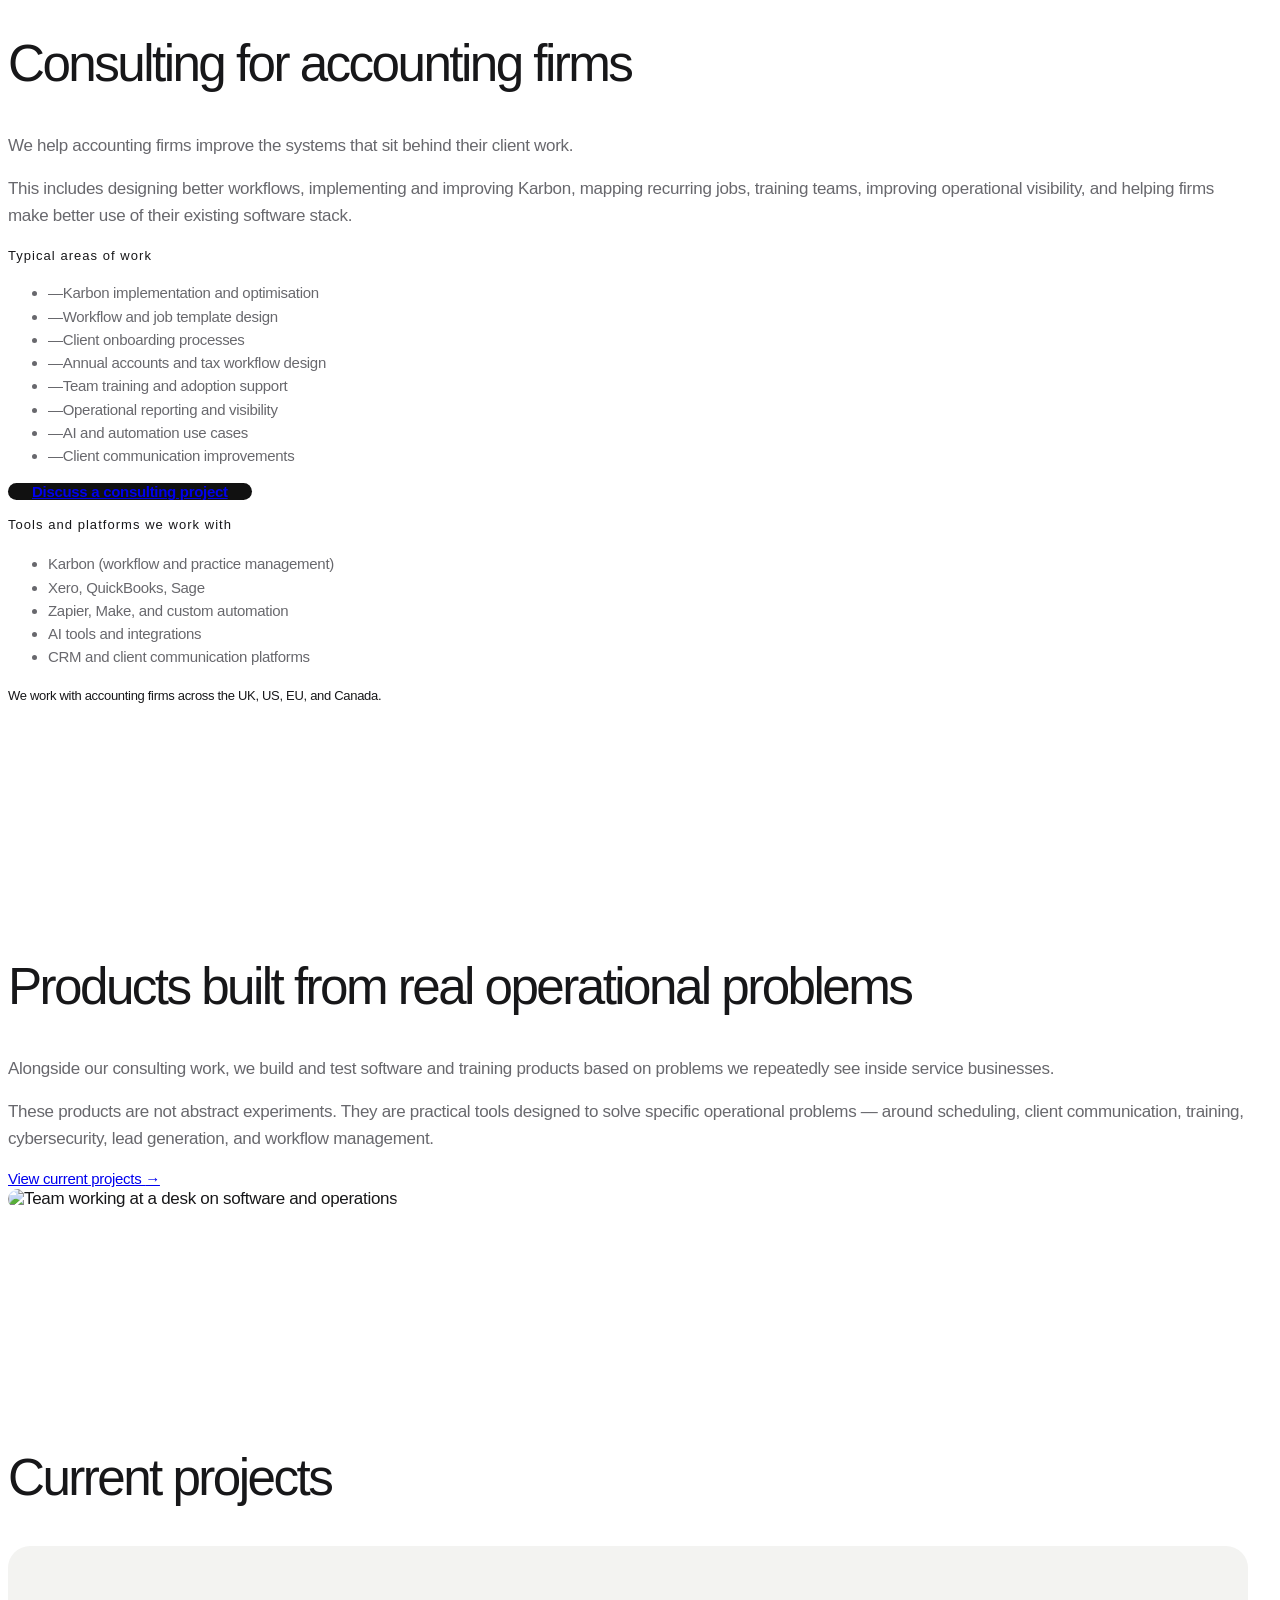
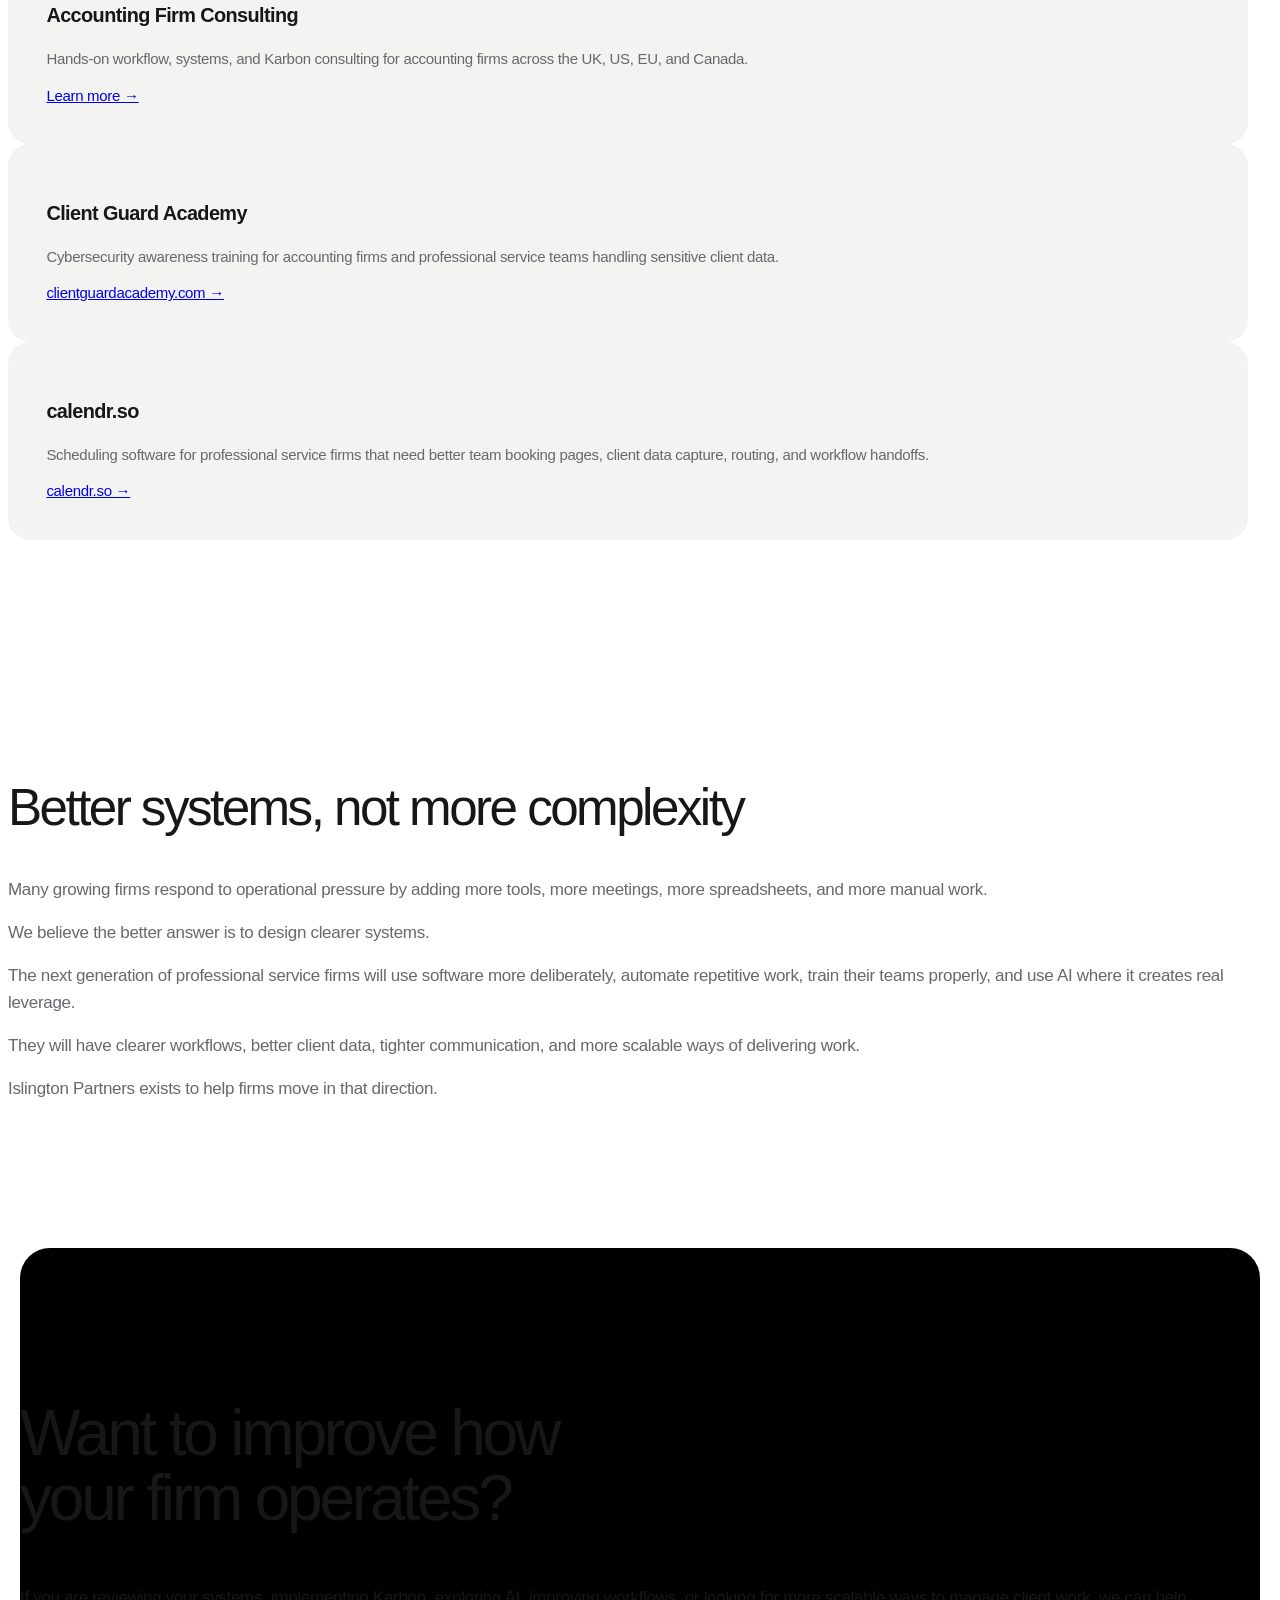
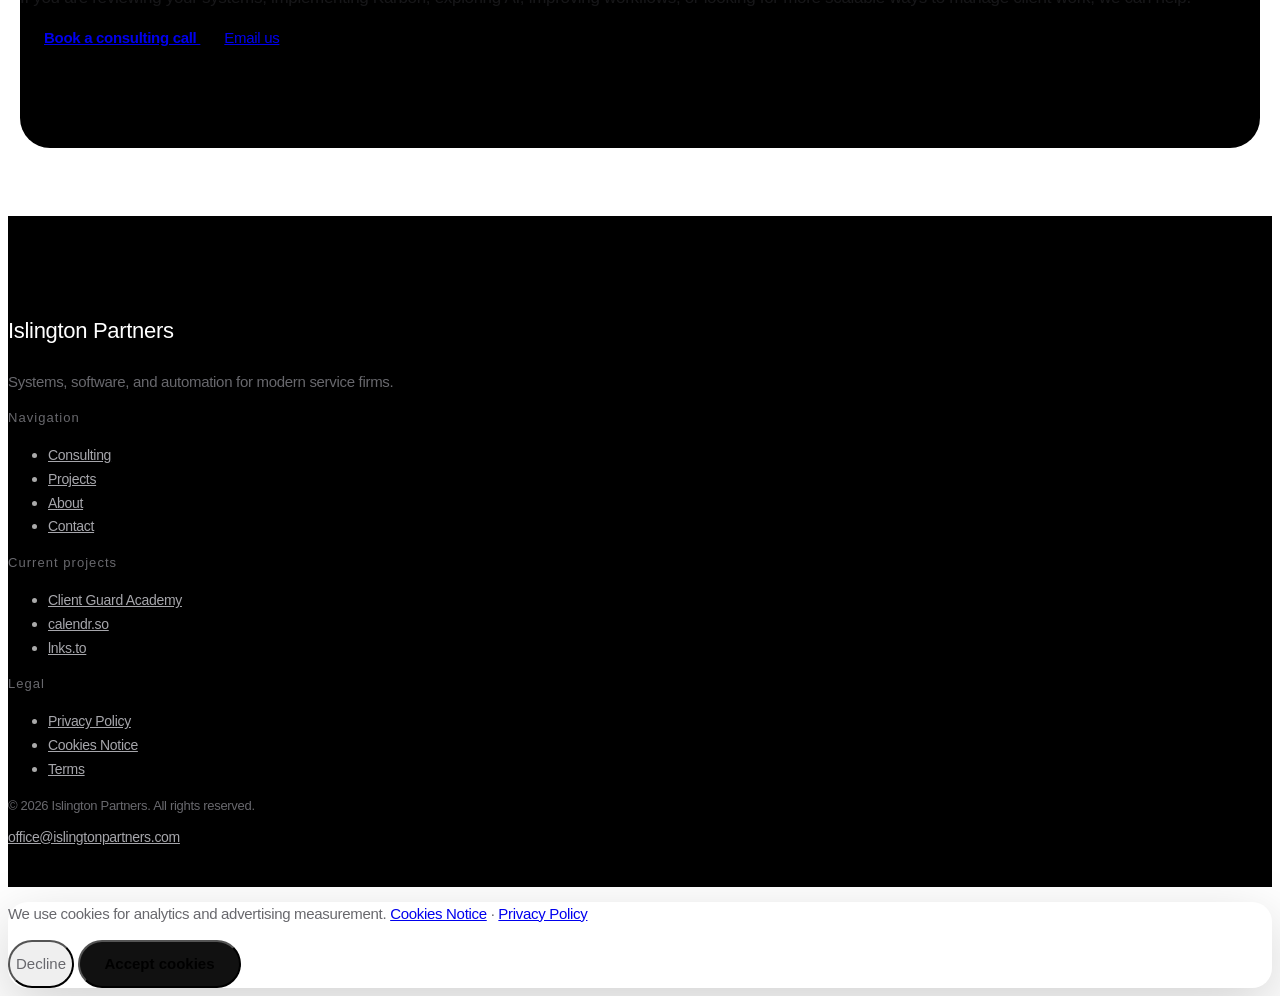
==== commit 91af8807: "Updating the design" ====
--- a/index.html
+++ b/index.html
@@ -40,6 +40,7 @@
       html { -webkit-font-smoothing: antialiased; -moz-osx-font-smoothing: grayscale; }
     </style>
 
+    <link rel="stylesheet" href="/css/site.css" />
   </head>
   <body class="bg-white text-gray-900 antialiased selection:bg-gray-100">
 
@@ -95,7 +96,7 @@
               Islington Partners helps accounting firms and professional service businesses improve the way work gets done — through better workflows, software implementation, automation, AI adoption, and practical operational support.
             </p>
             <div class="mt-10 flex flex-col sm:flex-row gap-3">
-              <a href="/contact/" class="inline-flex items-center justify-center rounded-md bg-white px-6 py-3 text-sm font-medium text-gray-900 hover:bg-gray-100 transition">
+              <a href="https://islington-partners.calendr.so/free-consultation" class="inline-flex items-center justify-center rounded-md bg-white px-6 py-3 text-sm font-medium text-gray-900 hover:bg-gray-100 transition">
                 Book a consulting call
               </a>
               <a href="/projects/" class="inline-flex items-center justify-center rounded-md border border-white/30 bg-white/5 px-6 py-3 text-sm font-medium text-white hover:bg-white/10 hover:border-white/50 transition">
@@ -201,7 +202,7 @@
                 </ul>
               </div>
               <div class="mt-10">
-                <a href="/contact/" class="inline-flex items-center rounded-md bg-gray-900 px-6 py-3 text-sm font-medium text-white hover:bg-gray-700 transition">
+                <a href="https://islington-partners.calendr.so/free-consultation" class="inline-flex items-center rounded-md bg-gray-900 px-6 py-3 text-sm font-medium text-white hover:bg-gray-700 transition">
                   Discuss a consulting project
                 </a>
               </div>
@@ -331,7 +332,7 @@
             <h2 class="text-2xl sm:text-3xl font-semibold tracking-tight text-white">Want to improve how your firm operates?</h2>
             <p class="mt-4 text-gray-400 leading-relaxed">If you are reviewing your systems, implementing Karbon, exploring AI, improving workflows, or looking for more scalable ways to manage client work, we can help.</p>
             <div class="mt-8 flex flex-col sm:flex-row gap-3">
-              <a href="/contact/" class="inline-flex items-center justify-center rounded-md bg-white px-6 py-3 text-sm font-medium text-gray-900 hover:bg-gray-100 transition">
+              <a href="https://islington-partners.calendr.so/free-consultation" class="inline-flex items-center justify-center rounded-md bg-white px-6 py-3 text-sm font-medium text-gray-900 hover:bg-gray-100 transition">
                 Book a consulting call
               </a>
               <a href="mailto:office@islingtonpartners.com" class="inline-flex items-center justify-center rounded-md border border-gray-700 px-6 py-3 text-sm font-medium text-white hover:border-gray-500 transition">
@@ -413,5 +414,6 @@
       </div>
     </div>
     <script src="/js/consent.js"></script>
+    <script src="/js/site.js"></script>
   </body>
 </html>
--- a/css/site.css
+++ b/css/site.css
@@ -0,0 +1,507 @@
+:root {
+  --ink: #171719;
+  --muted: #68686d;
+  --paper: #ffffff;
+  --soft: #f3f3f1;
+  --soft-2: #e9e9e6;
+  --dark: #232326;
+  --accent: #c9ff38;
+  --radius-lg: 30px;
+  --radius-md: 22px;
+}
+
+html {
+  scroll-behavior: smooth;
+  background: var(--paper);
+}
+
+body {
+  overflow-x: hidden;
+  color: var(--ink);
+  font-family: Inter, -apple-system, BlinkMacSystemFont, "SF Pro Display", "Helvetica Neue", Arial, sans-serif !important;
+  font-size: 17px;
+  letter-spacing: -0.018em;
+}
+
+::selection {
+  background: var(--accent);
+  color: #111;
+}
+
+body > header,
+body > div > header,
+body > div > div > header {
+  border: 0 !important;
+  background: rgba(255, 255, 255, 0.94) !important;
+  backdrop-filter: blur(18px);
+}
+
+header > div {
+  max-width: 1280px !important;
+  padding-top: 19px !important;
+  padding-bottom: 19px !important;
+}
+
+header > div > div > a[href="/"],
+header > div > div > div > a[href="/"] {
+  color: var(--ink) !important;
+  font-size: 20px !important;
+  font-weight: 600 !important;
+  letter-spacing: -0.045em !important;
+}
+
+header nav a {
+  color: #56565a !important;
+  font-size: 15px !important;
+  font-weight: 500 !important;
+  letter-spacing: -0.018em !important;
+}
+
+header nav a:hover,
+header nav a.font-medium {
+  color: #111 !important;
+  font-size: 15px !important;
+  font-weight: 500 !important;
+}
+
+header nav a[href="/"] {
+  font-size: 15px !important;
+  font-weight: 500 !important;
+  letter-spacing: -0.018em !important;
+}
+
+main {
+  display: flow-root;
+}
+
+main > section {
+  border: 0 !important;
+}
+
+main > section > div.mx-auto,
+footer > div.mx-auto {
+  max-width: 1240px !important;
+}
+
+main > section:not(:has(> .absolute.inset-0)) {
+  padding-top: 100px !important;
+  padding-bottom: 100px !important;
+}
+
+main > section:has(> .absolute.inset-0) {
+  min-height: min(710px, calc(100vh - 126px));
+  max-width: 1240px;
+  margin: 12px auto 28px;
+  border-radius: var(--radius-lg);
+  display: flex;
+  align-items: flex-end;
+  overflow: hidden;
+}
+
+main > section:has(> .absolute.inset-0) > .absolute.inset-0 img {
+  transition: transform 1.2s cubic-bezier(.2, .7, .2, 1);
+}
+
+main > section:has(> .absolute.inset-0):hover > .absolute.inset-0 img {
+  transform: scale(1.025);
+}
+
+main > section:has(> .absolute.inset-0) > .absolute.inset-0 > div {
+  background: rgba(13, 13, 15, 0.58) !important;
+}
+
+main > section:has(> .absolute.inset-0) > .relative {
+  width: 100%;
+  max-width: none !important;
+  padding: 76px !important;
+}
+
+main > section:has(> .absolute.inset-0) h1 {
+  max-width: 900px;
+  color: #fff !important;
+  font-size: clamp(48px, 5vw, 68px) !important;
+  font-weight: 500 !important;
+  line-height: 0.98 !important;
+  letter-spacing: -0.055em !important;
+  text-wrap: balance;
+}
+
+main > section:has(> .absolute.inset-0) h1 + p,
+main > section:has(> .absolute.inset-0) .text-lg,
+main > section:has(> .absolute.inset-0) .text-xl {
+  max-width: 720px !important;
+  color: rgba(255,255,255,.82) !important;
+  font-size: clamp(18px, 1.65vw, 23px) !important;
+  line-height: 1.42 !important;
+}
+
+h1, h2, h3 {
+  text-wrap: balance;
+}
+
+h2 {
+  font-size: clamp(37px, 4vw, 58px) !important;
+  font-weight: 500 !important;
+  line-height: 1.02 !important;
+  letter-spacing: -0.05em !important;
+}
+
+h3 {
+  font-weight: 600 !important;
+  letter-spacing: -0.03em !important;
+}
+
+p,
+li {
+  line-height: 1.55;
+}
+
+.text-gray-500,
+.text-base-600,
+.text-base-700,
+.text-gray-600,
+.text-gray-700 {
+  color: var(--muted) !important;
+}
+
+.text-sm {
+  font-size: 15px !important;
+}
+
+.text-xs {
+  font-size: 13px !important;
+}
+
+.uppercase {
+  letter-spacing: .08em !important;
+}
+
+.bg-gray-50,
+.bg-base-50 {
+  background: var(--soft) !important;
+}
+
+main > section.bg-gray-50,
+main > section.bg-base-50 {
+  background: #fff !important;
+}
+
+.bg-gray-900,
+.bg-gray-950 {
+  background: #000 !important;
+}
+
+[class*="rounded-xl"],
+[class*="rounded-2xl"],
+[class*="rounded-3xl"] {
+  border-radius: var(--radius-md) !important;
+}
+
+div[class*="border-gray-2"],
+div[class*="border-gray-1"],
+div[class*="ring-1"] {
+  border-color: transparent !important;
+  box-shadow: none !important;
+}
+
+section .grid > div[class*="rounded-"],
+section .space-y-4 > div[class*="rounded-"],
+section .space-y-6 > div[class*="rounded-"] {
+  background: var(--soft) !important;
+  padding: clamp(25px, 3vw, 42px) !important;
+  transition: transform .3s ease, background-color .3s ease;
+}
+
+section .grid > div[class*="rounded-"]:hover,
+section .space-y-4 > div[class*="rounded-"]:hover,
+section .space-y-6 > div[class*="rounded-"]:hover {
+  transform: translateY(-4px);
+  background: var(--soft-2) !important;
+}
+
+section img[class*="rounded-"] {
+  border: 0 !important;
+  border-radius: var(--radius-lg) !important;
+}
+
+a[class*="bg-gray-900"],
+a[class*="bg-black"],
+button[class*="bg-gray-900"],
+button[class*="bg-black"] {
+  min-height: 48px;
+  border-radius: 999px !important;
+  padding-left: 24px !important;
+  padding-right: 24px !important;
+  background: #111 !important;
+  font-weight: 600 !important;
+}
+
+a[class*="bg-white"],
+button[class*="bg-white"] {
+  min-height: 48px;
+  border-radius: 999px !important;
+  padding-left: 24px !important;
+  padding-right: 24px !important;
+  font-weight: 600 !important;
+}
+
+a[class*="border"],
+button[class*="border"] {
+  min-height: 48px;
+  border-radius: 999px !important;
+}
+
+.project-card-action,
+.project-card-action:hover,
+.project-card-action:focus-visible {
+  border-color: #171616 !important;
+  background: #171616 !important;
+  color: #c2c2c2 !important;
+}
+
+.project-card-action:hover,
+.project-card-action:focus-visible {
+  background: #000 !important;
+  color: #fff !important;
+}
+
+main > section.bg-gray-900,
+main > section.bg-gray-950 {
+  max-width: 1240px;
+  margin: 28px auto 40px;
+  border-radius: var(--radius-lg);
+}
+
+body > div > main > section.bg-white:last-child {
+  max-width: 1240px;
+  margin: 28px auto 40px;
+  border-radius: var(--radius-lg);
+  background: #000 !important;
+}
+
+body > div > main > section.bg-white:last-child h2 {
+  color: #fff !important;
+}
+
+body > div > main > section.bg-white:last-child p {
+  color: #a6a6ab !important;
+}
+
+body > div > main > section.bg-white:last-child a[class*="bg-black"] {
+  background: #fff !important;
+  color: #111 !important;
+}
+
+body > div > main > section.bg-white:last-child a:not([class*="bg-black"]) {
+  color: #fff !important;
+}
+
+main > section.bg-gray-900 h2,
+main > section.bg-gray-950 h2 {
+  max-width: 820px;
+  font-size: clamp(44px, 5vw, 70px) !important;
+}
+
+body > div > div.bg-base-50 {
+  max-width: 1240px;
+  margin: 12px auto 28px;
+  border-radius: var(--radius-lg);
+  overflow: hidden;
+}
+
+body > div > div.bg-base-50 section h1 {
+  max-width: 920px !important;
+  font-size: clamp(48px, 5vw, 68px) !important;
+  font-weight: 500 !important;
+  line-height: .98 !important;
+  letter-spacing: -.055em !important;
+}
+
+footer {
+  margin-top: 28px;
+  background: #000 !important;
+  color: #aaa !important;
+}
+
+footer > div {
+  background: #000 !important;
+  padding-top: 76px !important;
+  padding-bottom: 42px !important;
+}
+
+footer .border-t,
+footer [class*="border-gray-8"] {
+  border-color: #3f4040 !important;
+}
+
+footer .h-px.w-full {
+  background: #3f4040 !important;
+  border-color: #3f4040 !important;
+}
+
+footer p.text-white,
+footer .font-semibold.text-white {
+  color: #fff !important;
+  font-size: 22px !important;
+}
+
+footer a {
+  color: #a6a6ab !important;
+  font-size: 14px;
+}
+
+footer a:hover {
+  color: #fff !important;
+}
+
+#cookie-banner {
+  inset: auto 20px 20px !important;
+  border: 0 !important;
+  border-radius: 20px;
+  box-shadow: 0 18px 60px rgba(0,0,0,.18) !important;
+}
+
+.reveal-ready {
+  opacity: 0;
+  transform: translateY(22px);
+}
+
+.reveal-ready.is-visible {
+  opacity: 1;
+  transform: none;
+  transition: opacity .7s ease, transform .7s ease;
+}
+
+@media (max-width: 1023px) {
+  main > section:has(> .absolute.inset-0) {
+    margin-left: 16px;
+    margin-right: 16px;
+  }
+
+  main > section:has(> .absolute.inset-0) > .relative {
+    padding: 52px !important;
+  }
+}
+
+@media (max-width: 767px) {
+  body {
+    font-size: 16px;
+  }
+
+  header > div {
+    padding: 14px 16px !important;
+  }
+
+  header > div > div > a[href="/"],
+  header > div > div > div > a[href="/"] {
+    font-size: 19px !important;
+  }
+
+  #nav-toggle {
+    display: inline-flex;
+    align-items: center;
+    justify-content: center;
+    width: 44px;
+    height: 44px;
+    padding: 0 !important;
+    border-radius: 999px;
+    background: var(--soft);
+    font-size: 18px !important;
+    line-height: 1 !important;
+  }
+
+  #nav-toggle svg {
+    width: 26px !important;
+    height: 26px !important;
+    flex: 0 0 26px;
+  }
+
+  #mobile-menu:not(.hidden) {
+    display: block;
+    position: fixed;
+    inset: 96px 12px auto;
+    padding: 20px !important;
+    border: 0 !important;
+    border-radius: 22px;
+    background: #fff;
+    box-shadow: 0 22px 70px rgba(0,0,0,.18);
+  }
+
+  #mobile-menu a {
+    display: block;
+    padding: 12px 8px;
+    font-size: 20px !important;
+    font-weight: 500 !important;
+    color: #18181a !important;
+  }
+
+  main > section:not(:has(> .absolute.inset-0)) {
+    padding-top: 72px !important;
+    padding-bottom: 72px !important;
+  }
+
+  main > section:has(> .absolute.inset-0) {
+    min-height: 690px;
+    margin: 8px 12px 20px;
+    border-radius: 22px;
+  }
+
+  main > section:has(> .absolute.inset-0) > .relative {
+    padding: 34px 24px !important;
+  }
+
+  main > section:has(> .absolute.inset-0) h1 {
+    font-size: clamp(40px, 11.5vw, 50px) !important;
+  }
+
+  main > section > div.mx-auto {
+    padding-left: 20px !important;
+    padding-right: 20px !important;
+  }
+
+  h2 {
+    font-size: 38px !important;
+  }
+
+  main > section.bg-gray-900,
+  main > section.bg-gray-950 {
+    margin: 20px 12px 28px;
+    border-radius: 22px;
+  }
+
+  body > div > main > section.bg-white:last-child {
+    margin: 20px 12px 28px;
+    border-radius: 22px;
+  }
+
+  body > div > div.bg-base-50 {
+    margin: 8px 12px 20px;
+    border-radius: 22px;
+  }
+
+  body > div > div.bg-base-50 section {
+    padding-left: 20px !important;
+    padding-right: 20px !important;
+  }
+
+  body > div > div.bg-base-50 section h1 {
+    font-size: 42px !important;
+  }
+
+  footer > div {
+    padding: 62px 22px 36px !important;
+  }
+
+  #cookie-banner {
+    inset: auto 10px 10px !important;
+  }
+}
+
+@media (prefers-reduced-motion: reduce) {
+  html { scroll-behavior: auto; }
+  *, *::before, *::after {
+    scroll-behavior: auto !important;
+    transition-duration: .01ms !important;
+    animation-duration: .01ms !important;
+  }
+}
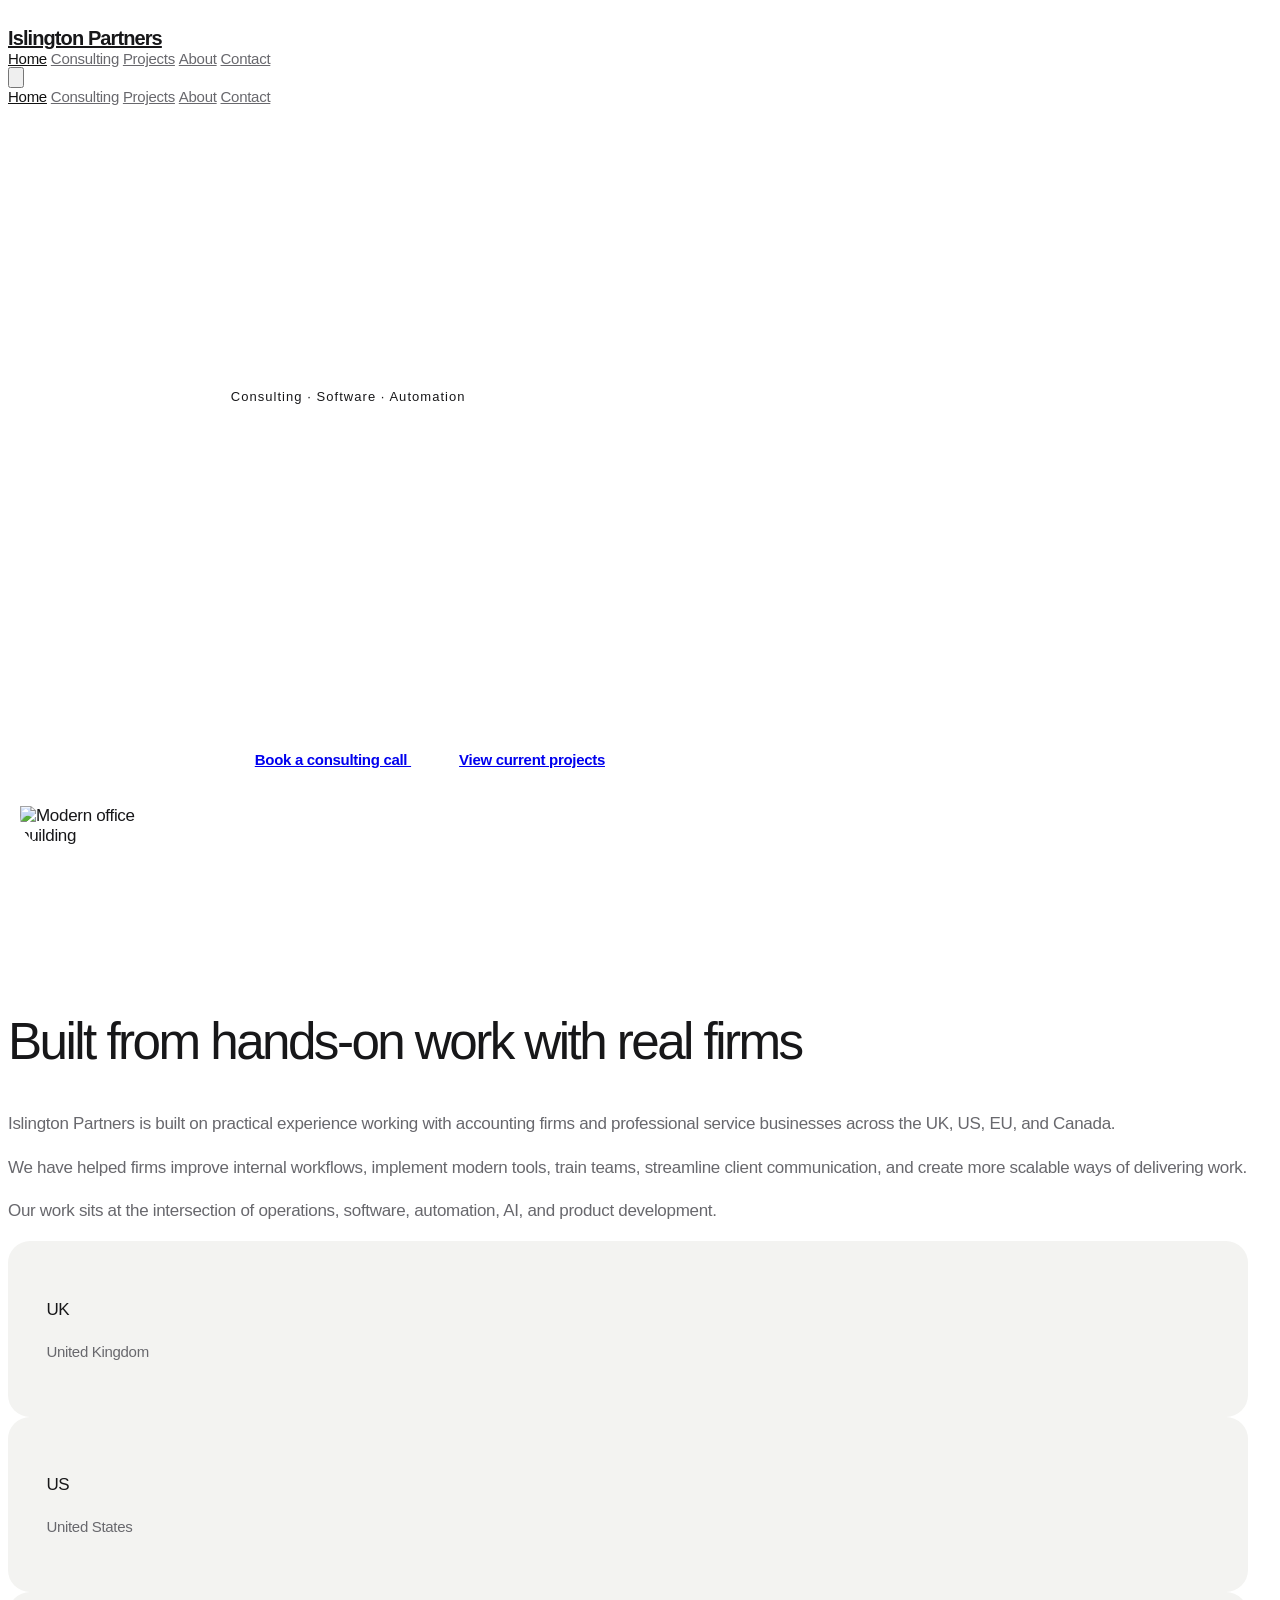
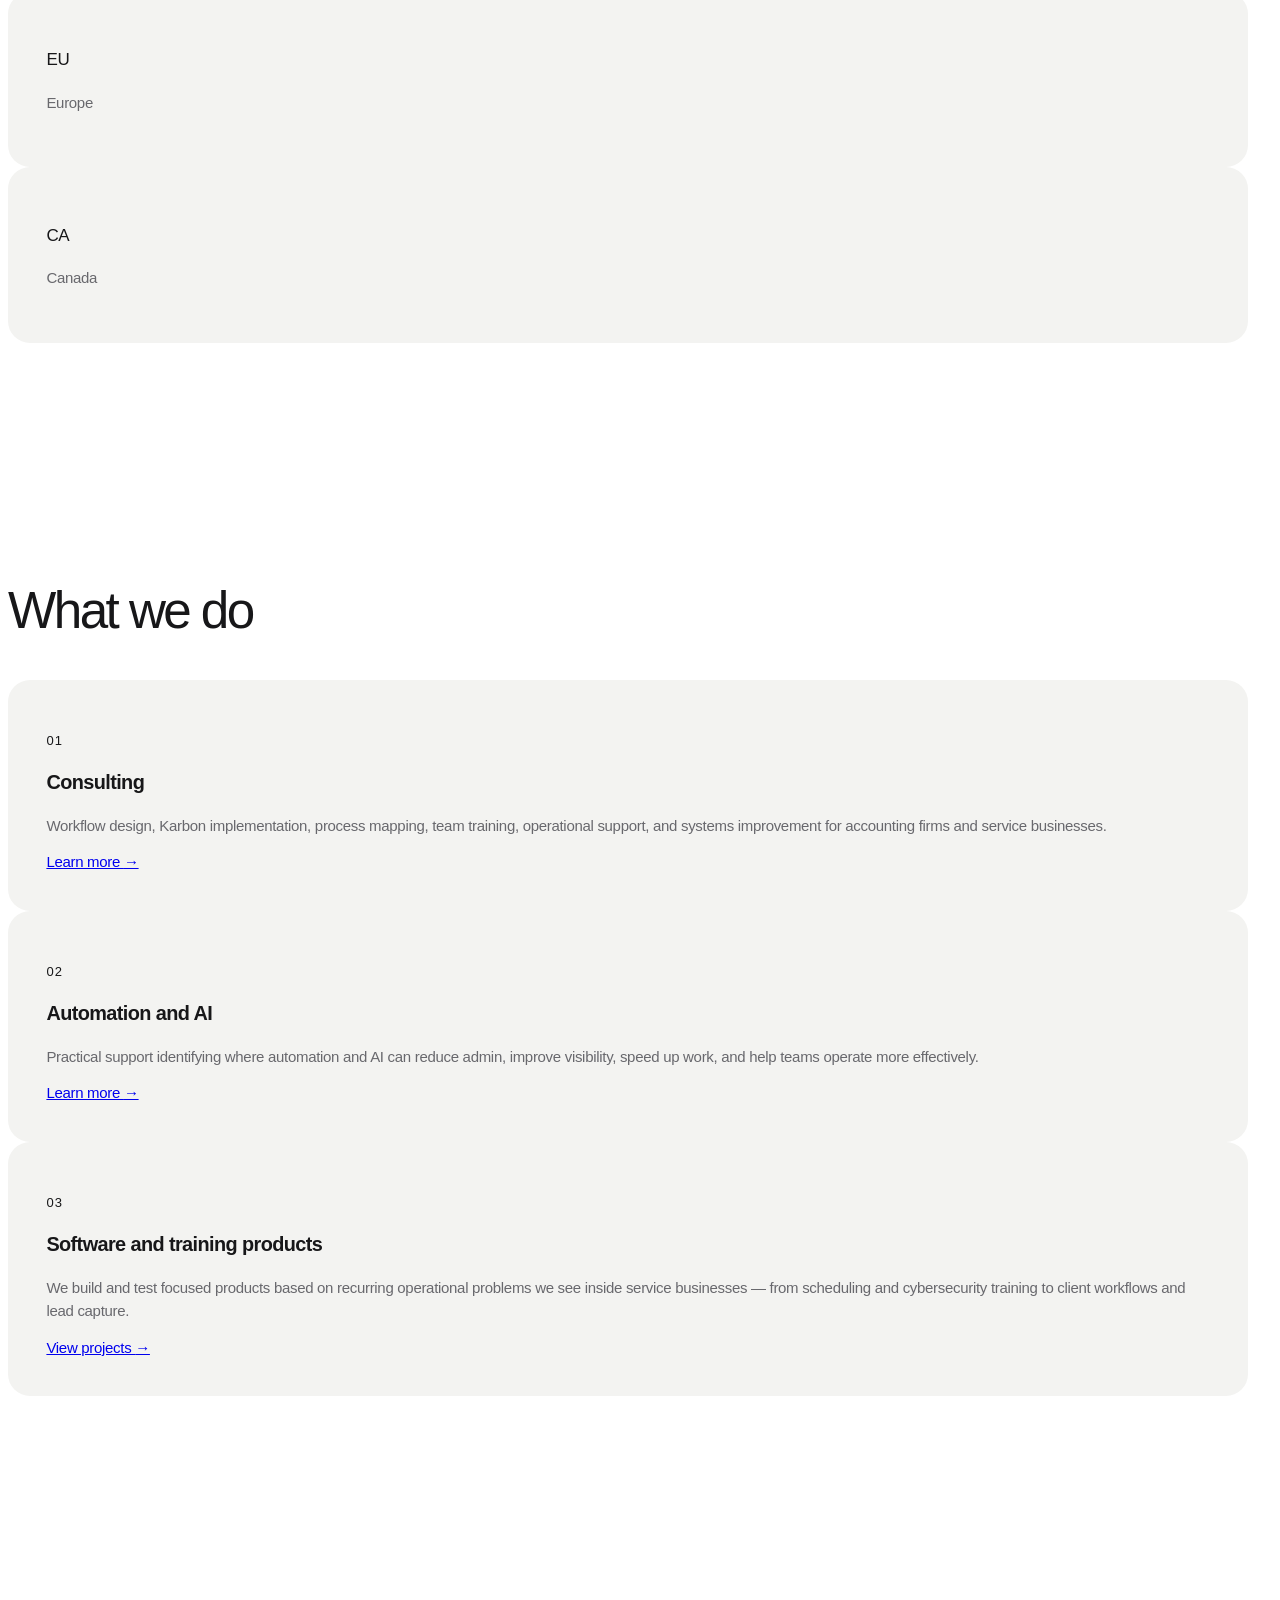
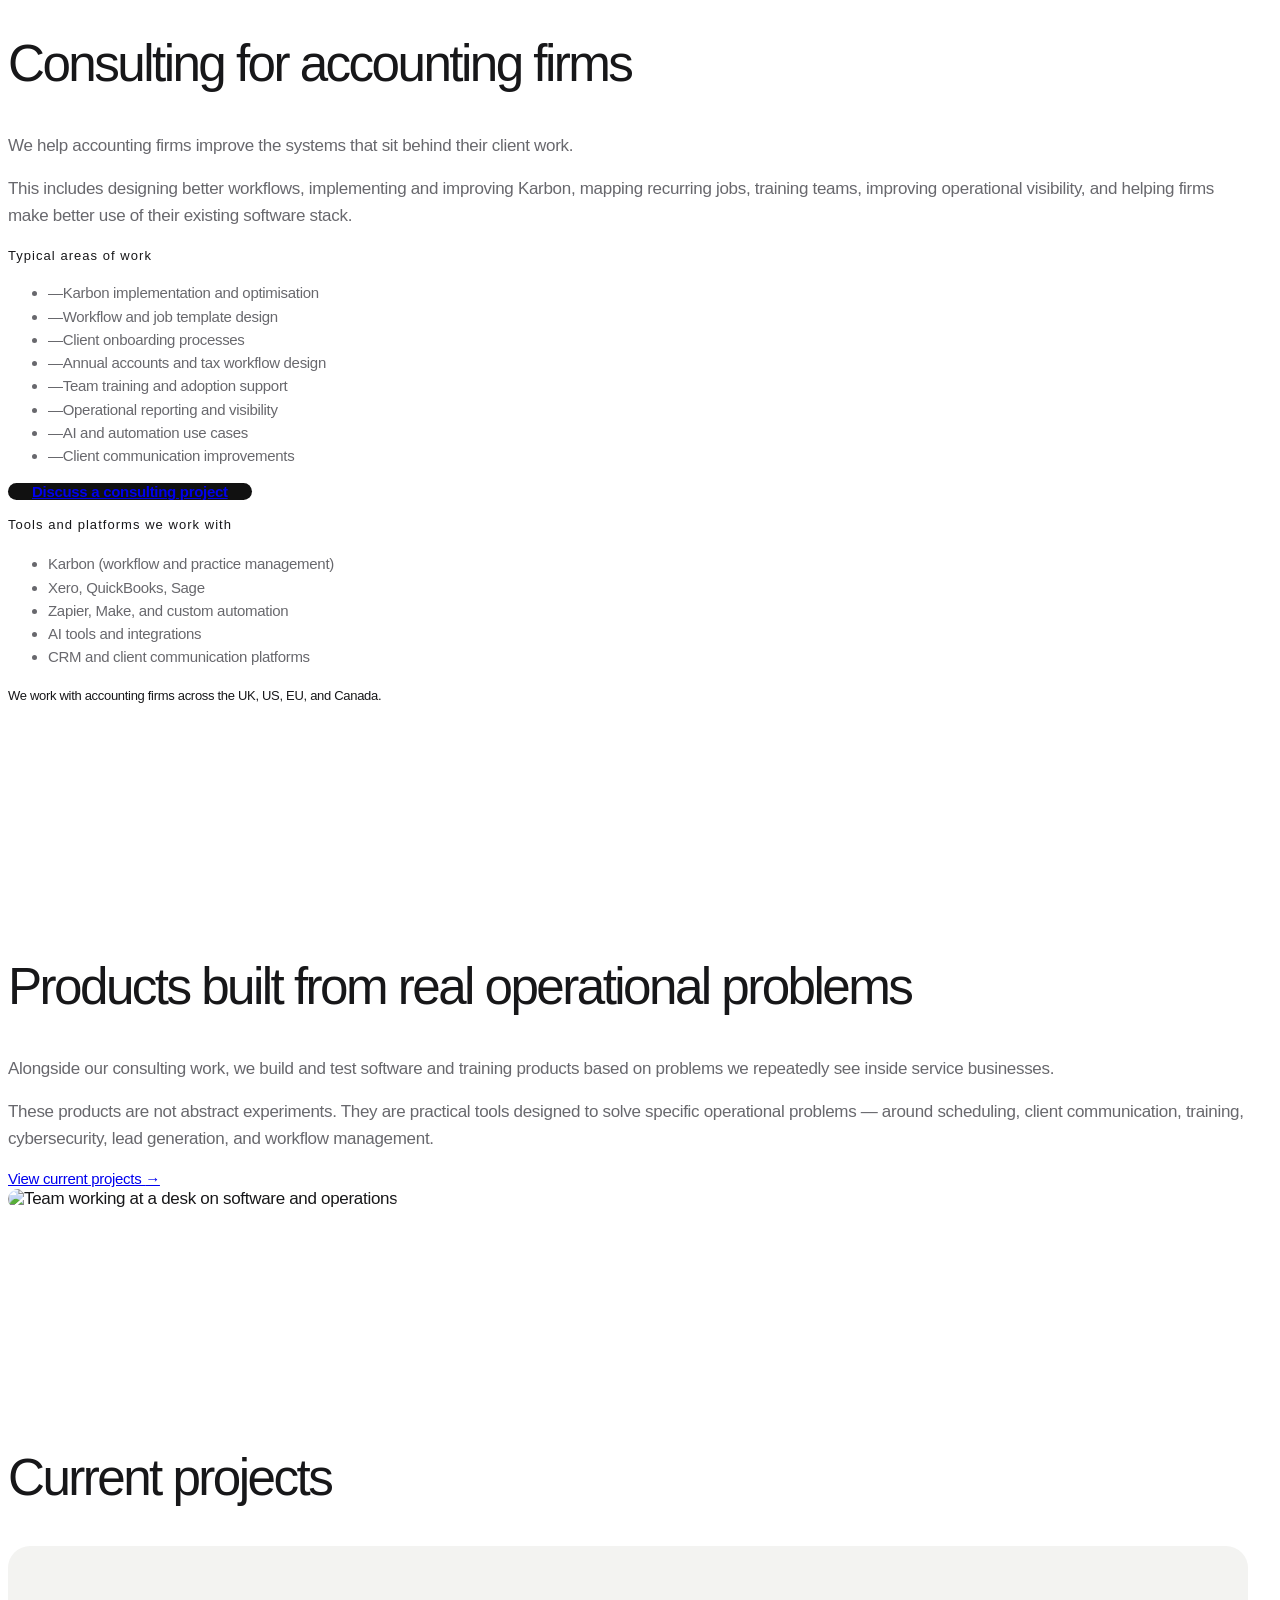
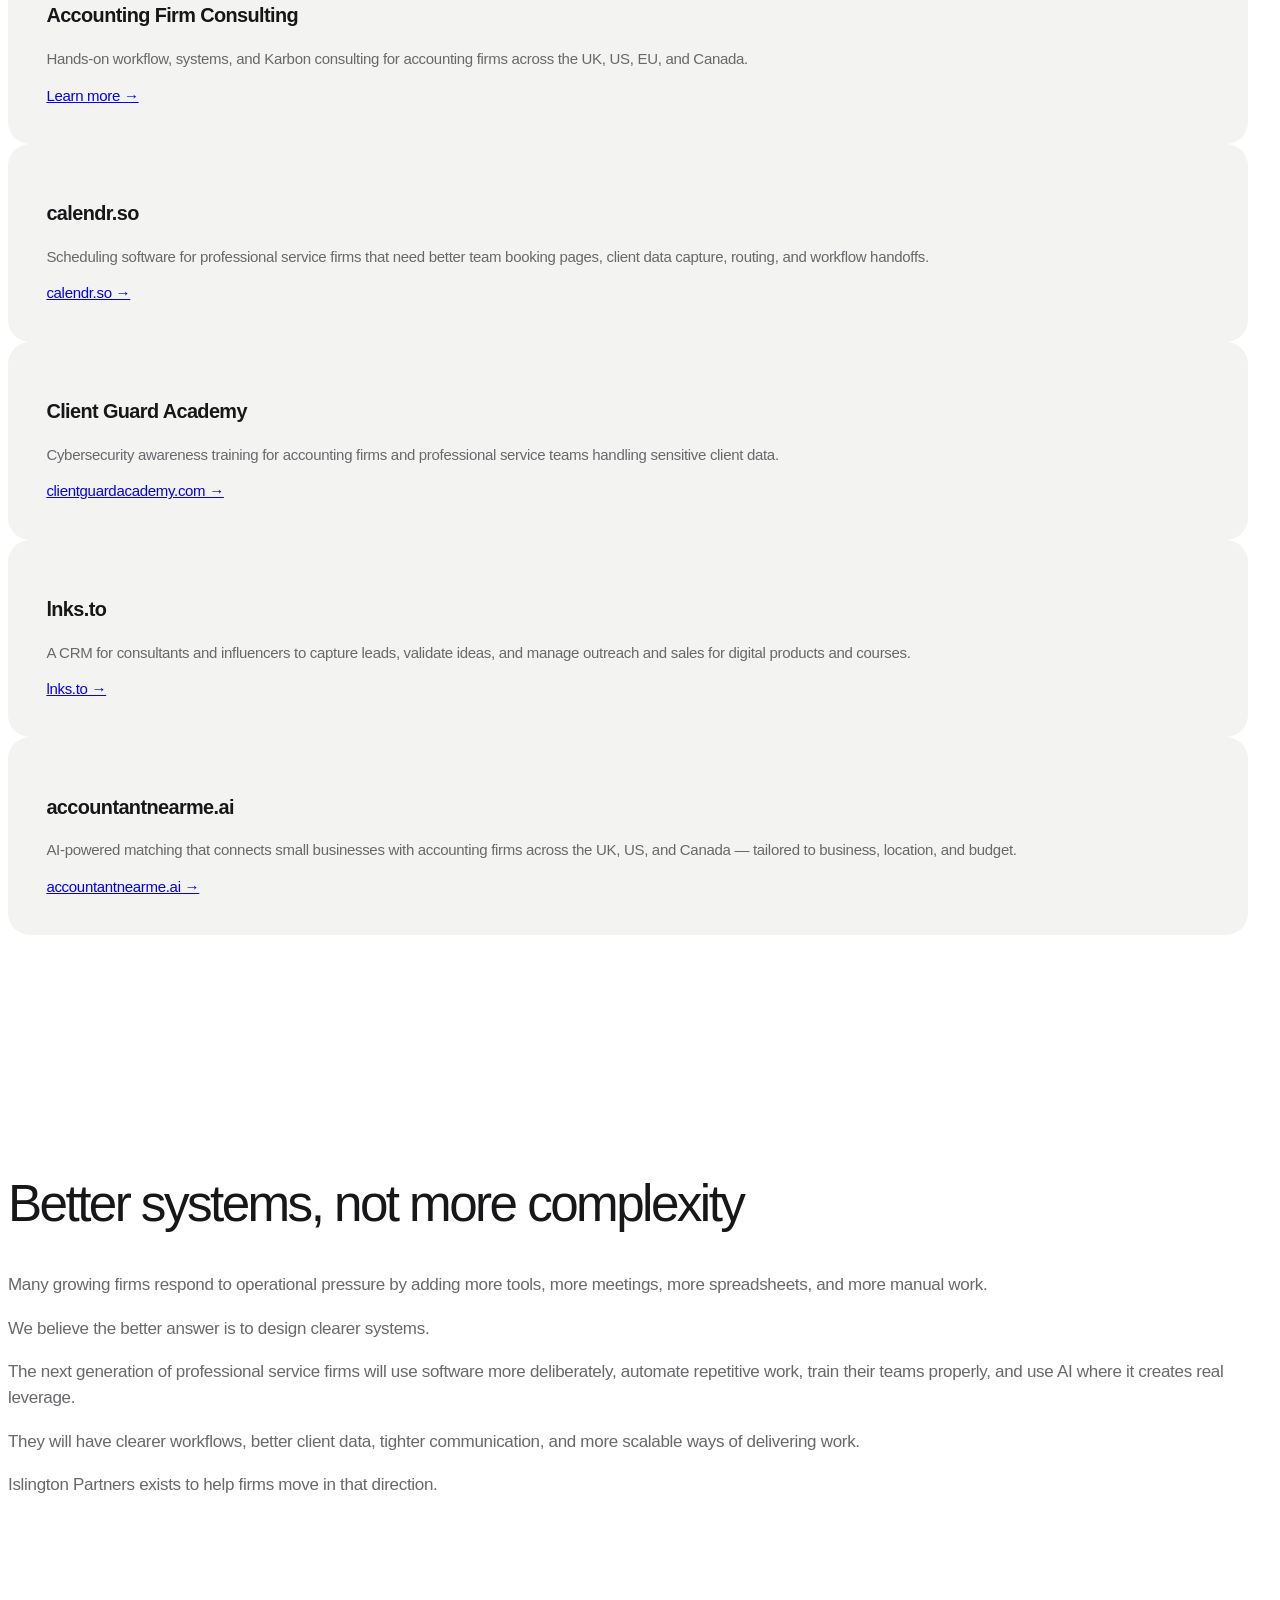
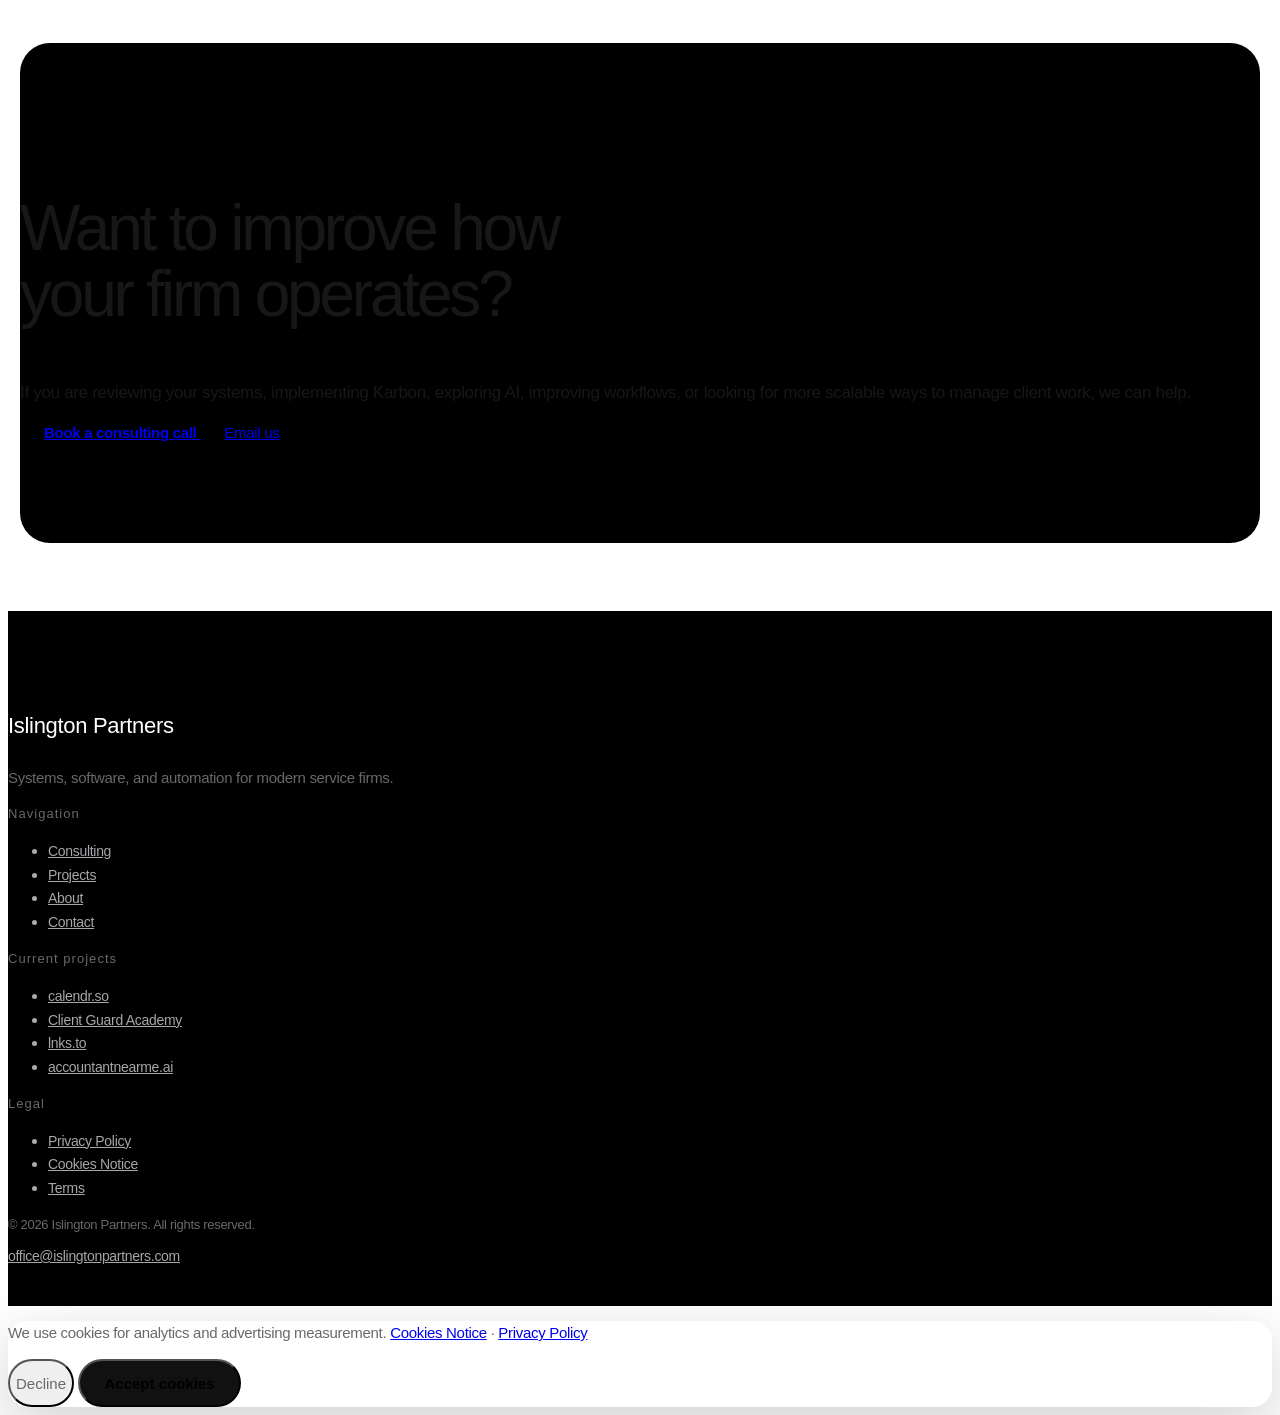
==== commit a40b1a13: "adding accountantnearme" ====
--- a/index.html
+++ b/index.html
@@ -6,6 +6,7 @@
     <title>Islington Partners | Systems, Software and Automation for Modern Service Firms</title>
     <meta name="description" content="Islington Partners helps accounting firms and professional service businesses improve operations through workflow design, software implementation, automation, AI adoption, and practical consulting." />
     <meta name="robots" content="index,follow" />
+    <meta name="facebook-domain-verification" content="36xcnuqem6lwhhchs889jtsvguxr7g" />
 
     <meta property="og:type" content="website" />
     <meta property="og:title" content="Islington Partners | Systems, Software and Automation for Modern Service Firms" />
@@ -271,7 +272,7 @@
           <div class="mb-12">
             <h2 class="text-2xl sm:text-3xl font-semibold tracking-tight text-gray-900">Current projects</h2>
           </div>
-          <div class="grid grid-cols-1 md:grid-cols-3 gap-6">
+          <div class="grid grid-cols-1 md:grid-cols-2 lg:grid-cols-3 gap-6">
             <div class="rounded-xl border border-gray-200 bg-white p-7 flex flex-col">
               <div class="flex-1">
                 <h3 class="text-base font-semibold text-gray-900">Accounting Firm Consulting</h3>
@@ -285,6 +286,17 @@
             </div>
             <div class="rounded-xl border border-gray-200 bg-white p-7 flex flex-col">
               <div class="flex-1">
+                <h3 class="text-base font-semibold text-gray-900">calendr.so</h3>
+                <p class="mt-3 text-sm text-gray-500 leading-relaxed">Scheduling software for professional service firms that need better team booking pages, client data capture, routing, and workflow handoffs.</p>
+              </div>
+              <div class="mt-8 pt-6 border-t border-gray-100">
+                <a href="https://calendr.so/" target="_blank" rel="noopener" class="text-sm font-medium text-gray-900 hover:text-gray-500 transition">
+                  calendr.so →
+                </a>
+              </div>
+            </div>
+            <div class="rounded-xl border border-gray-200 bg-white p-7 flex flex-col">
+              <div class="flex-1">
                 <h3 class="text-base font-semibold text-gray-900">Client Guard Academy</h3>
                 <p class="mt-3 text-sm text-gray-500 leading-relaxed">Cybersecurity awareness training for accounting firms and professional service teams handling sensitive client data.</p>
               </div>
@@ -296,12 +308,23 @@
             </div>
             <div class="rounded-xl border border-gray-200 bg-white p-7 flex flex-col">
               <div class="flex-1">
-                <h3 class="text-base font-semibold text-gray-900">calendr.so</h3>
-                <p class="mt-3 text-sm text-gray-500 leading-relaxed">Scheduling software for professional service firms that need better team booking pages, client data capture, routing, and workflow handoffs.</p>
+                <h3 class="text-base font-semibold text-gray-900">lnks.to</h3>
+                <p class="mt-3 text-sm text-gray-500 leading-relaxed">A CRM for consultants and influencers to capture leads, validate ideas, and manage outreach and sales for digital products and courses.</p>
               </div>
               <div class="mt-8 pt-6 border-t border-gray-100">
-                <a href="https://calendr.so/" target="_blank" rel="noopener" class="text-sm font-medium text-gray-900 hover:text-gray-500 transition">
-                  calendr.so →
+                <a href="https://lnks.to/" target="_blank" rel="noopener" class="text-sm font-medium text-gray-900 hover:text-gray-500 transition">
+                  lnks.to →
+                </a>
+              </div>
+            </div>
+            <div class="rounded-xl border border-gray-200 bg-white p-7 flex flex-col">
+              <div class="flex-1">
+                <h3 class="text-base font-semibold text-gray-900">accountantnearme.ai</h3>
+                <p class="mt-3 text-sm text-gray-500 leading-relaxed">AI-powered matching that connects small businesses with accounting firms across the UK, US, and Canada — tailored to business, location, and budget.</p>
+              </div>
+              <div class="mt-8 pt-6 border-t border-gray-100">
+                <a href="https://accountantnearme.ai/" target="_blank" rel="noopener" class="text-sm font-medium text-gray-900 hover:text-gray-500 transition">
+                  accountantnearme.ai →
                 </a>
               </div>
             </div>
@@ -365,9 +388,10 @@
           <div>
             <p class="text-xs font-medium text-gray-600 uppercase tracking-wider mb-4">Current projects</p>
             <ul class="space-y-2.5 text-sm">
+              <li><a href="https://calendr.so/" target="_blank" rel="noopener" class="hover:text-white transition">calendr.so</a></li>
               <li><a href="https://clientguardacademy.com/" target="_blank" rel="noopener" class="hover:text-white transition">Client Guard Academy</a></li>
-              <li><a href="https://calendr.so/" target="_blank" rel="noopener" class="hover:text-white transition">calendr.so</a></li>
               <li><a href="https://lnks.to/" target="_blank" rel="noopener" class="hover:text-white transition">lnks.to</a></li>
+              <li><a href="https://accountantnearme.ai/" target="_blank" rel="noopener" class="hover:text-white transition">accountantnearme.ai</a></li>
             </ul>
           </div>
           <div>
